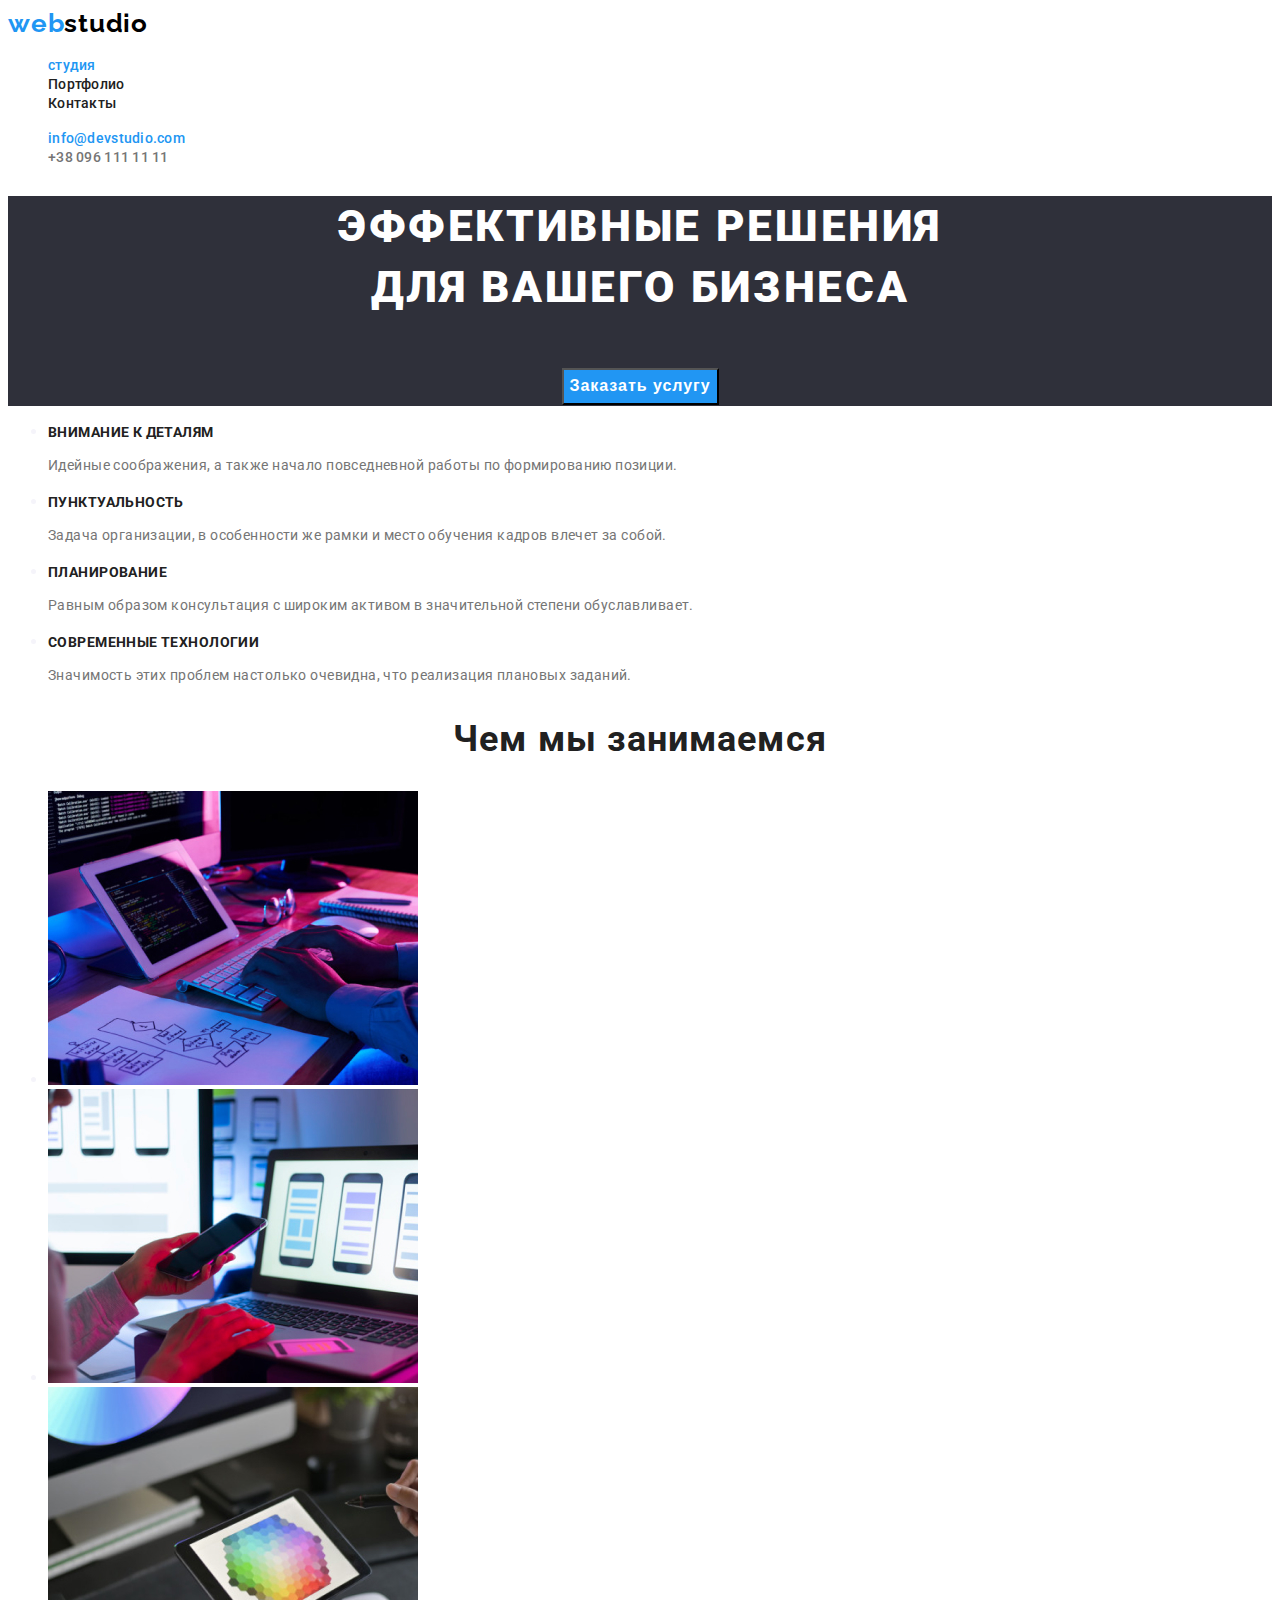
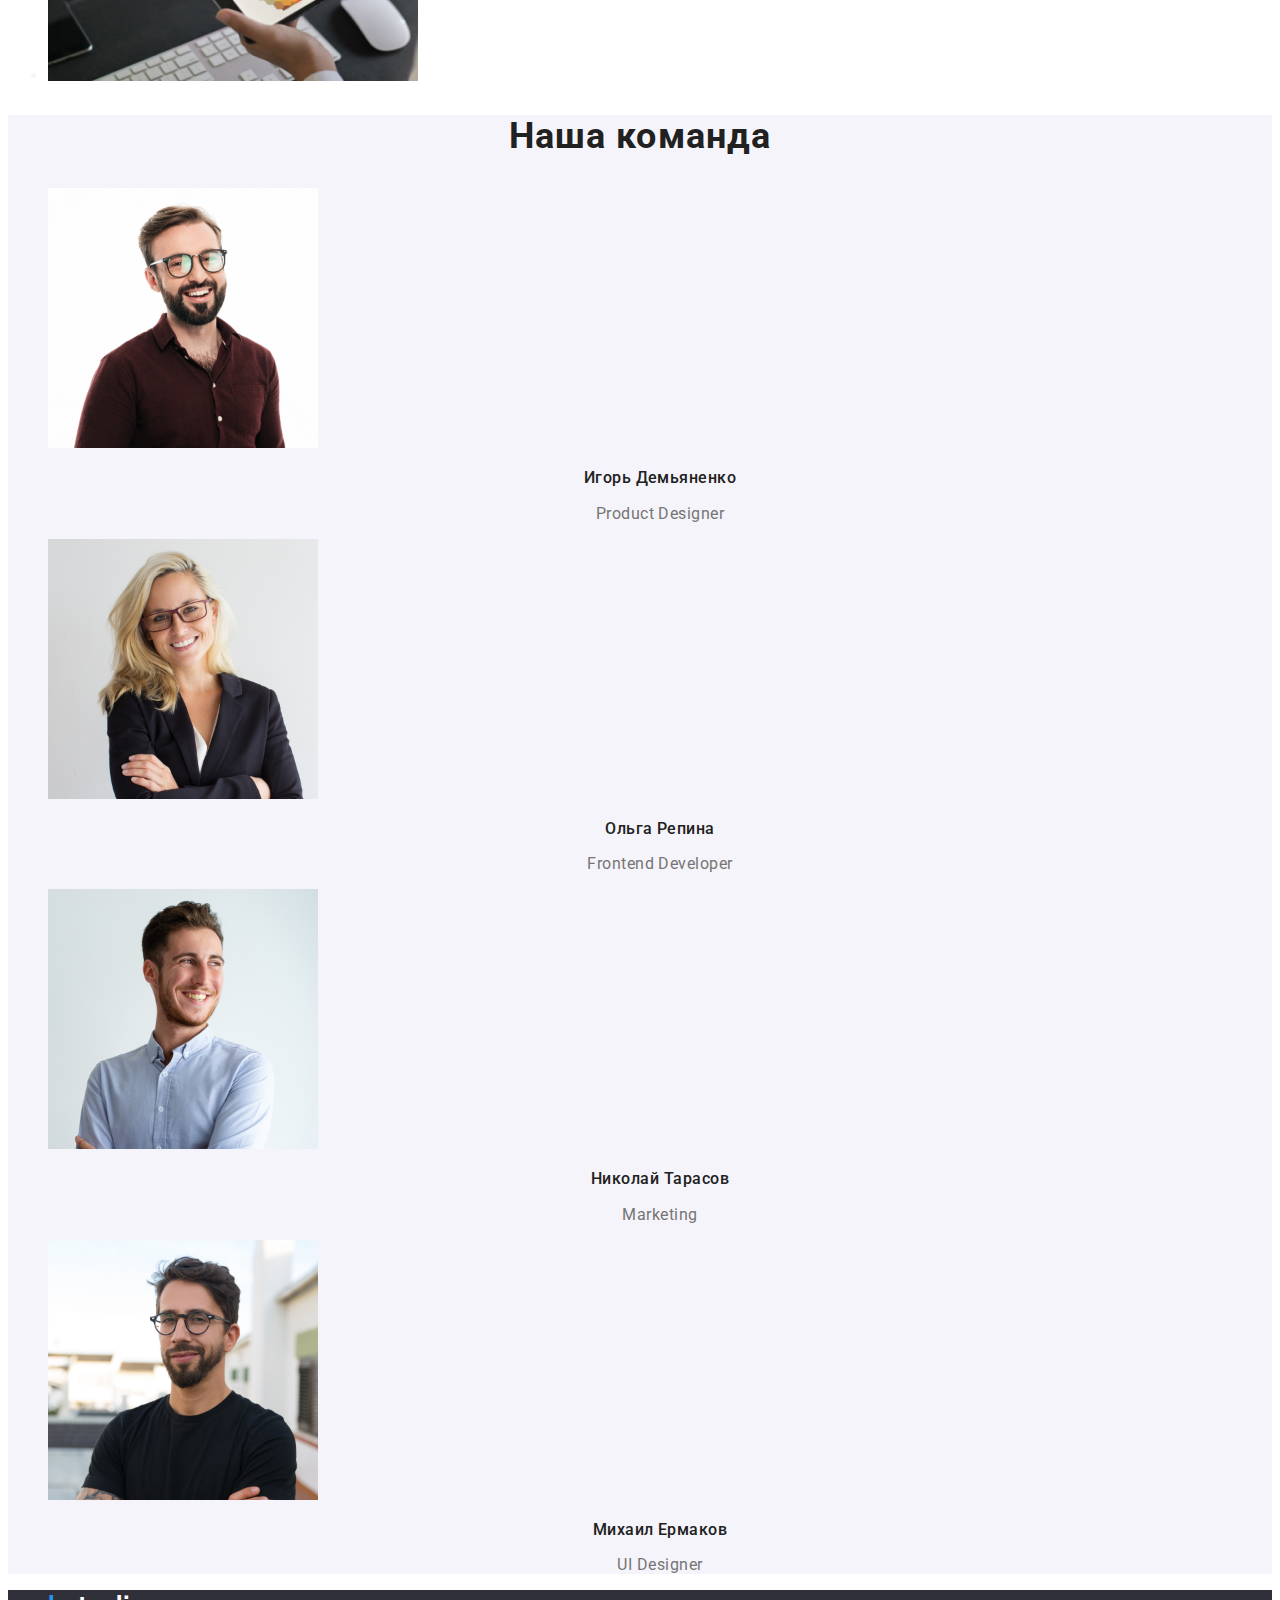
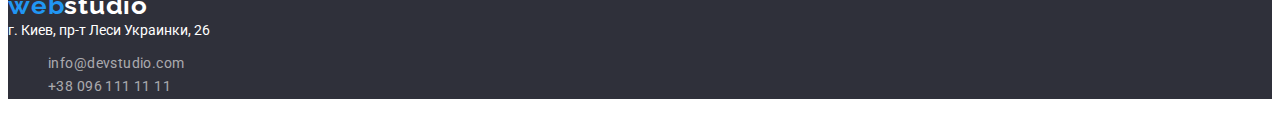
==== index.html @ 980da2fe "Показывает говые" ====
<!DOCTYPE html>
<html lang="en">
<head>
    <meta charset="UTF-8">
    <meta http-equiv="X-UA-Compatible" content="IE=edge">
    <meta name="viewport" content="width=device-width, initial-scale=1.0">
    <title>Document</title>
    <link href="https://fonts.googleapis.com/css2?family=Raleway:wght@700&family=Roboto:wght@400;500;700;900&display=swap"
        rel="stylesheet"/>
    <link rel="tylesheet" href="./css/common.css"/>    
    <link rel="stylesheet" href="./css/main.css"/>
</head>
<body>
    
        <!--шапка-->
        <header>
  <nav>
            <a class="logo" href="./index.html">web<span class="logo-large">studio</span></a>
            <ul  class="list">
                 <li><a href="" class="link current">студия</a></li>
                 <li><a href="./portfolio.html" class="link">Портфолио</a></li>
                 <li><a href="" class="link">Контакты</a></li>
           </ul>
 </nav>
           <ul class="list">
                   <li > <a href="mailto:info@devstudio.com" class="link current">info@devstudio.com</a></li>
                    <li><a href="tel+380961111111" class="link-tel">+38 096 111 11 11</a></li>
                   
            </ul>  
          
        </header>

    
   
    <!--Задачи компании--> 

    <main>
        <section  class="page">
           <h1 class="title">Эффективные решения<br> для вашего бизнеса</h1>
            <button type="button" class="button"> Заказать услугу</button>
        </section>
          <section class="section">
               <ul>
                   <li>
                        <h3 class="slogan">Внимание к деталям </h3>
                       <p class="desc">Идейные соображения, а также начало повседневной работы по формированию позиции.</p>
                  </li>
                  <li>
                       <h3 class="slogan">Пунктуальность</h3>
                       <p class="desc">Задача организации, в особенности же рамки и место обучения кадров влечет за собой.</p>
                 </li>
                  <li>
                       <h3 class="slogan">Планирование</h3>
                       <p class="desc">Равным образом консультация с широким активом в значительной степени обуславливает.</p>
                  </li>
                  <li>
                       <h3 class="slogan">Современные технологии</h3>
                       <p class="desc">Значимость этих проблем настолько очевидна, что реализация плановых заданий.</p>
                  </li>
                </ul>
            </section>

        <!--Реклама компании-->

        <section class="section">
            <h2 class="slogan-title"> Чем мы занимаемся</h2>
            <ul>
                <li>
                    <img src="./images/Клавиатура.jpg" alt="Клавиатура" width="370">
                </li>
                <li>
                    <img src="./images/Монитор.jpg" alt="Монитор" width="370">
                </li>
                <li>
                    <img src="./images/Айпед.jpg" alt="Айпед" width="370">
                </li>
            </ul>
        </section>

        <!--Лица компании-->

        <section class="comand">
            <h2 class="slogan-title">Наша команда</h2>
            <ul class="feature-list">
                <li>
                    <img src="./images/Игорь.jpg" alt="Дизайнер продуктов Игорь" width="270">
                    <h3 class="headline">Игорь Демьяненко</h3>
                    <p class="information">Product Designer</p>
                </li>
                <li>
                    <img src="./images/Ольга.jpg" alt="Фронтенд-разработчик Ольга" width="270">
                    <h3 class="headline">Ольга Репина</h3>
                    <p class="information">Frontend Developer</p>
                </li>
                <li>
                    <img src="./images/Николай.jpg" alt="Маркетинг Николай" width="270">
                    <h3 class="headline">Николай Тарасов</h3>
                    <p class="information">Marketing</p>
                </li>
                <li>
                    <img src="./images/Михаил.jpg" alt="UI Дизайнер Михаил" width="270">
                    <h3 class="headline">Михаил Ермаков</h3>
                    <p class="information">UI Designer</p>
                </li>

            </ul>

        </section>
    </main>
    <!--Подвал-->
    <footer class="footer">
        <a class="logo" href="./index.html">web<span class="logo-pic">studio</span></a>
        <address class="aside">
            г. Киев, пр-т Леси Украинки, 26
            <ul class="list">
                
              <li> <a href="mailto:info@devstudio.com" class="link-mail">info@devstudio.com</a></li>
              <li><a href="tel+380961111111" class="link-mail">+38 096 111 11 11</a></li>
                
            </ul>
        </address>
    </footer>
</body>
---- css/common.css ----
:root {
  --primery-tex-color: #757575;
  --title-tex-color: #212121;
  --accent-color: #2196f3;
  --header-color: #2f303a;
  --footer-color: #2f303a;
  --primery-bg-color: #ffffff;
}

body {
  background: var(--primery-bg-color)
  color: var(--primery-tex-color);

font-family: Roboto, sans-serif;

letter-spacing: 0.03em;
}

.list {
  list-style: none;
}

.logo {
  color: var(--accent-color);

font-family: Raleway;
font-weight: bold;
font-size: 26px;
line-height: 1,19;

letter-spacing: 0.03em;
}
---- css/main.css ----
:root {
  --primery-tex-color: #757575;
  --title-tex-color: #212121;
  --accent-color: #2196f3;
  --header-color: #2f303a;
  --footer-color: #2f303a;
  --primery-bg-color: #ffffff;
  --primery-page-color: #2F303A;
  --primery-footer-color: #2F303A;
  --primery-main-color: #F5F4FA;
  --primery-logo: #000000;
  
}

body {
  background: var(--primery-img-color);
  font-family: Roboto, sans-serif;
}

/* Logo */

.logo {
    color: var(--accent-color);

  font-family: Raleway;
font-style: normal;
font-weight: bold;
font-size: 26px;
line-height: 1.2;
letter-spacing: 0.03em;
}



.logo-large {
  color: var(--primery-logo);
}

.logo-pic {
  color: var(--primery-bg-color);
}

.logo {
  text-decoration: none;
}

.list {
  list-style: none;
}

.feature-list  {
  list-style: none;
}

.list li a {
  text-decoration: none;
}
/* button */
 
.button {
  color: var(--primery-bg-color);
  background-color: var(--accent-color);

 
font-style: normal;
font-weight: bold;
font-size: 16px;
line-height: 1.9;
letter-spacing: 0.06em;
}



/* Site-nav */

.link {
  color: var(--title-tex-color);

 
font-style: normal;
font-weight: 500;
font-size: 14px;
line-height: 1.1;
letter-spacing: 0.02em;

}

.page {
  background: var(--primery-page-color);
  color: var(--primery-bg-color);
  
  
font-style: normal;
font-weight: 900;
font-size: 44px;
line-height: 1.3;


text-align: center;
letter-spacing: 0.06em;
text-transform: uppercase;
}

.link:hover,
.link:focus {
  color: var(--accent-color);
}

.link.current {
    color: var(--accent-color);

    
font-style: normal;
font-weight: 500;
font-size: 14px;
line-height: 1.1;
letter-spacing: 0.02em;
}

.link-tel {
  color: var(--primery-tex-color);


font-style: normal;
font-weight: 500;
font-size: 14px;
line-height: 1.1;
letter-spacing: 0.02em;
}

.link-tel:hover,
.link-tel:focus:focus {
  color: var(--accent-color);
}

.link-mail {
  color: rgba(255, 255, 255, 0.6);

  
font-style: normal;
font-weight: normal;
font-size: 14px;
line-height: 1.7;
letter-spacing: 0.03em;
}

.link-mail:hover,
.link-mail:focus {
  color: var(--accent-color);
}

/* main-nav */

.section {
  background: #ffffff;
  color: var(--primery-main-color);
}


.page .button: active {
    color: var(--title-tex-color)
    background-color: var(var(--primery-bg-color))
}

/* primary tex */

.feature-list {
  color: var var(--title-tex-color);

  
font-style: normal;
font-weight: 500;
font-size: 16px;
line-height: 1.2;

letter-spacing: 0.03em;
}

/* footer */

.footer {
  background: var(--primery-footer-color);
}

 .aside{
  color: var(--primery-bg-color);


font-style: normal;
font-weight: normal;
font-size: 14px;
line-height: 1.7
letter-spacing: 0.03em;
}

/* priority company */

.desc {
  color: var(--primery-tex-color);

  
font-style: normal;
font-weight: normal;
font-size: 14px;
line-height: 1.7;
letter-spacing: 0.03em;
}

/* people company */

.slogan {
  color: var(--title-tex-color);


font-style: normal;
font-weight: bold;
font-size: 14px;
line-height: 1.1;
letter-spacing: 0.03em;
text-transform: uppercase;
}

.slogan-title {
  color: var(--title-tex-color);

font-weight: bold;
font-size: 36px;
line-height: 1.2;
text-align: center;
letter-spacing: 0.03em;
}

.title {
  
font-weight: 900;
font-size: 44px;
line-height: 1.4;

text-align: center;
letter-spacing: 0.06em;
text-transform: uppercase;
}

.comand {
  background: var(--primery-main-color);
  
}

.comand .headline {
  color: var(--title-tex-color);

  
font-style: normal;
font-weight: 500;
font-size: 16px;
line-height: 1.2;


text-align: center;
letter-spacing: 0.03em;
}

.information {
  color: var(--primery-tex-color);


font-style: normal;
font-weight: normal;
font-size: 16px;
line-height: 1.2;

text-align: center;
letter-spacing: 0.03em;
}
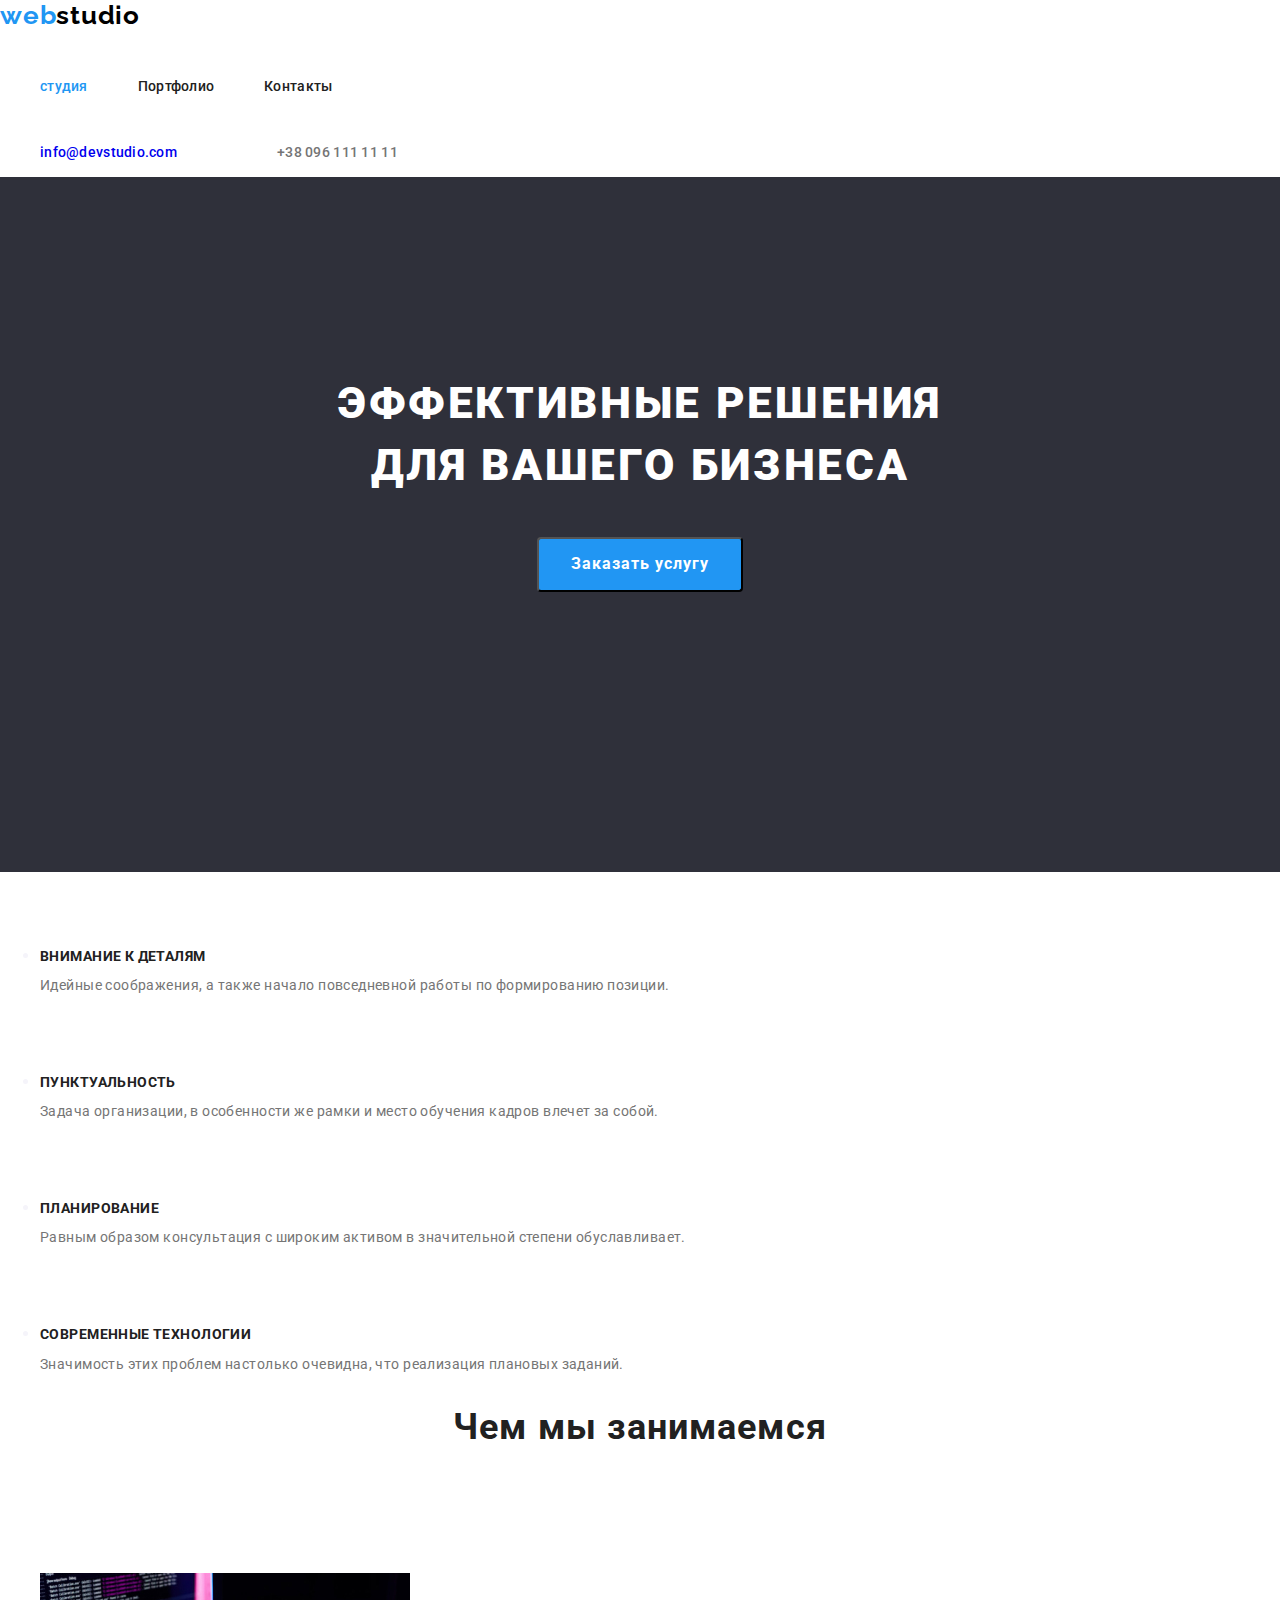
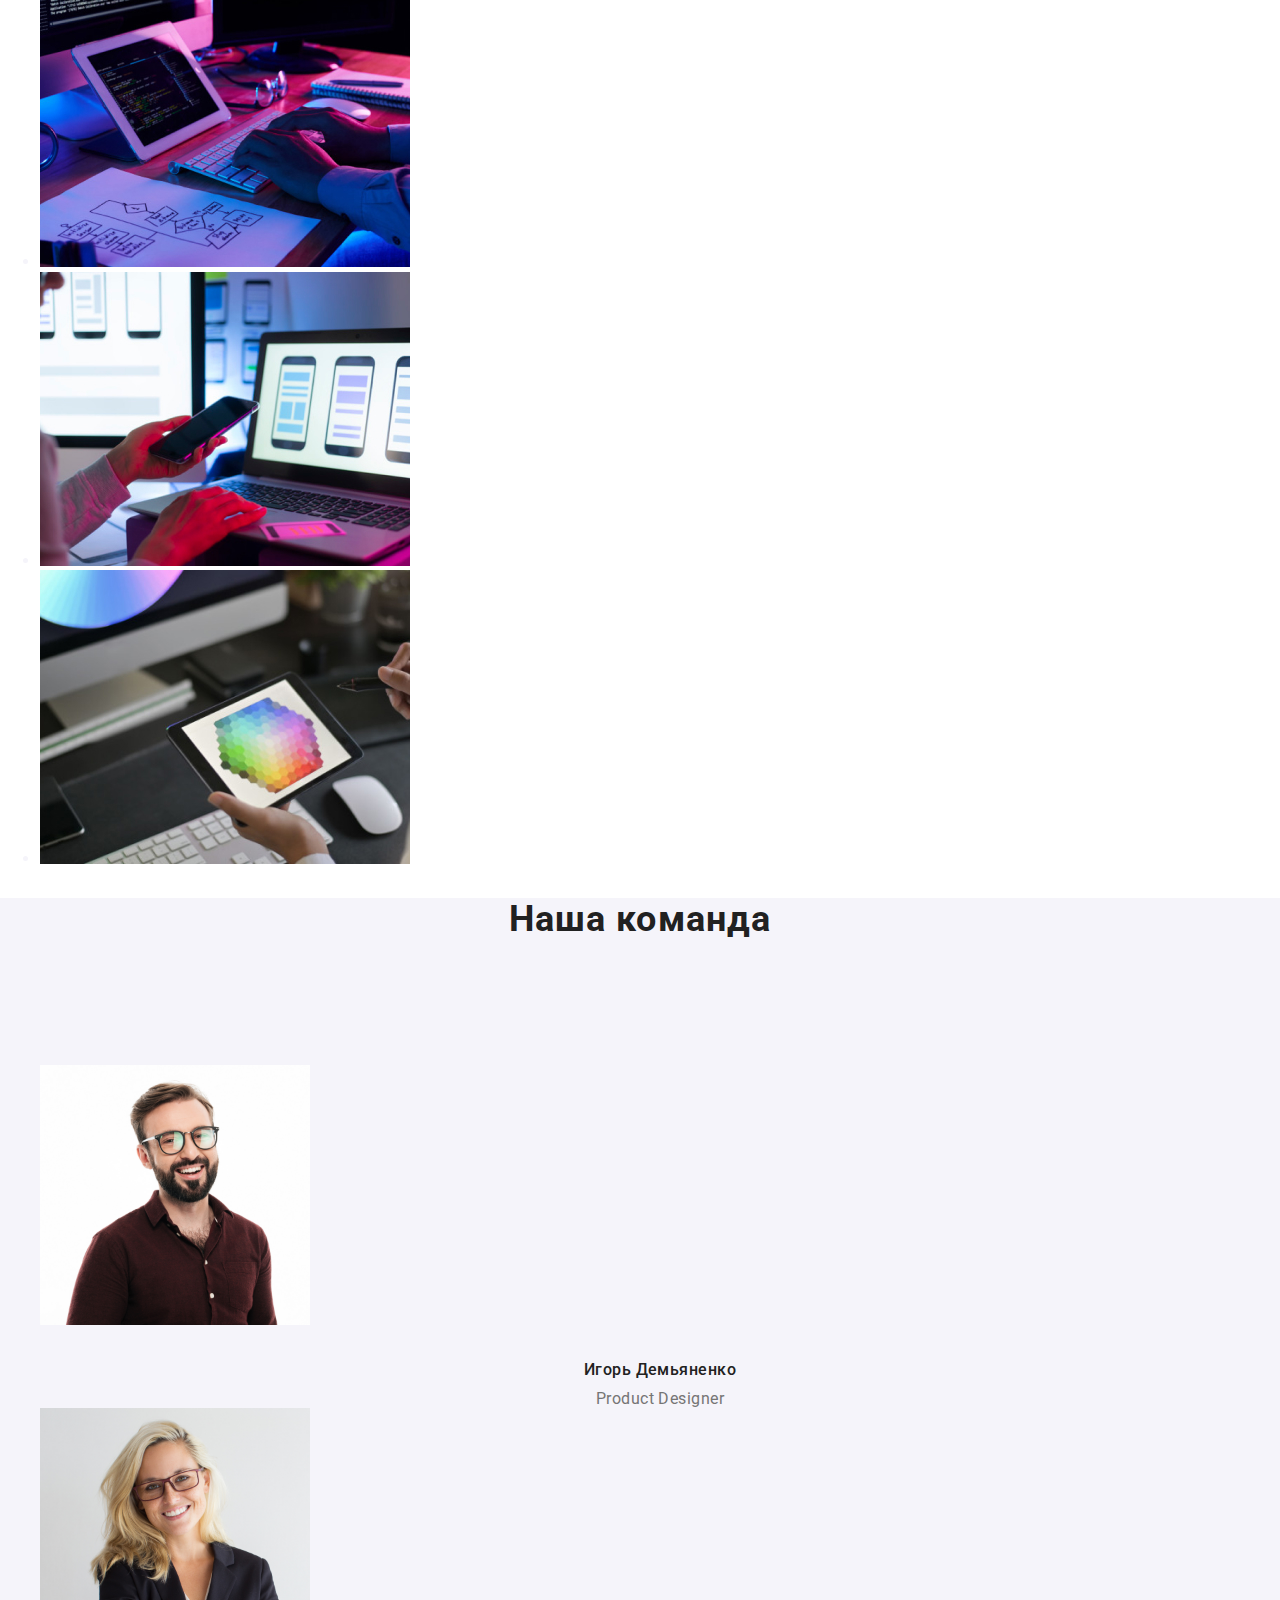
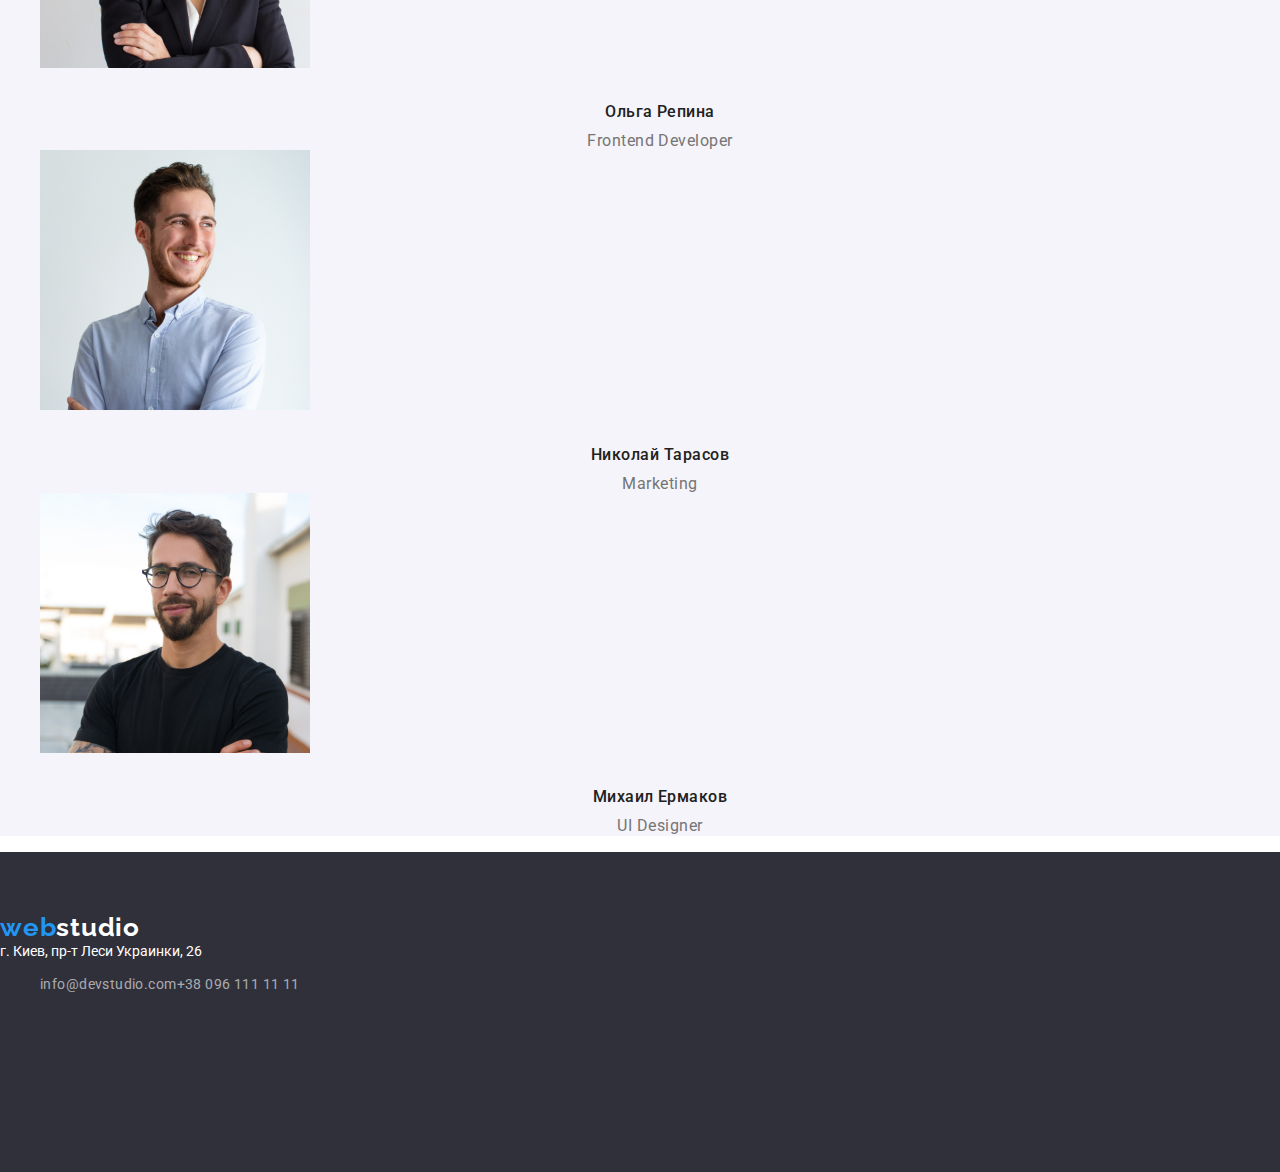
==== commit 86a2fa42: "На рассмотрение" ====
--- a/index.html
+++ b/index.html
@@ -7,24 +7,26 @@
     <title>Document</title>
     <link href="https://fonts.googleapis.com/css2?family=Raleway:wght@700&family=Roboto:wght@400;500;700;900&display=swap"
         rel="stylesheet"/>
+    <link rel="stylesheet" href="https://cdnjs.cloudflare.com/ajax/libs/modern-normalize/1.1.0/modern-normalize.min.css"/>    
     <link rel="tylesheet" href="./css/common.css"/>    
     <link rel="stylesheet" href="./css/main.css"/>
 </head>
 <body>
     
         <!--шапка-->
-        <header>
-  <nav>
+        <header class="page-header">
+            <div class="container"></div>
+  <nav">
             <a class="logo" href="./index.html">web<span class="logo-large">studio</span></a>
             <ul  class="list">
-                 <li><a href="" class="link current">студия</a></li>
-                 <li><a href="./portfolio.html" class="link">Портфолио</a></li>
-                 <li><a href="" class="link">Контакты</a></li>
+                 <li class="item"><a href="" class="link current">студия</a></li>
+                 <li class="item"><a href="./portfolio.html" class="link">Портфолио</a></li>
+                 <li class="item"><a href="" class="link">Контакты</a></li>
            </ul>
  </nav>
-           <ul class="list">
-                   <li > <a href="mailto:info@devstudio.com" class="link current">info@devstudio.com</a></li>
-                    <li><a href="tel+380961111111" class="link-tel">+38 096 111 11 11</a></li>
+           <ul class="telephon list">
+                   <li class="item"><a href="mailto:info@devstudio.com" class="link-tele">info@devstudio.com</a></li>
+                   <li class="item"><a href="tel+380961111111" class="link-tel">+38 096 111 11 11</a></li>
                    
             </ul>  
           
@@ -36,6 +38,7 @@
 
     <main>
         <section  class="page">
+            <div class="container"></div>
            <h1 class="title">Эффективные решения<br> для вашего бизнеса</h1>
             <button type="button" class="button"> Заказать услугу</button>
         </section>
@@ -63,6 +66,7 @@
         <!--Реклама компании-->
 
         <section class="section">
+            <div class="container"></div>
             <h2 class="slogan-title"> Чем мы занимаемся</h2>
             <ul>
                 <li>
@@ -80,6 +84,7 @@
         <!--Лица компании-->
 
         <section class="comand">
+            <div class="container"></div>
             <h2 class="slogan-title">Наша команда</h2>
             <ul class="feature-list">
                 <li>
@@ -109,12 +114,13 @@
     </main>
     <!--Подвал-->
     <footer class="footer">
+        <div class="container"></div>
         <a class="logo" href="./index.html">web<span class="logo-pic">studio</span></a>
         <address class="aside">
             г. Киев, пр-т Леси Украинки, 26
             <ul class="list">
                 
-              <li> <a href="mailto:info@devstudio.com" class="link-mail">info@devstudio.com</a></li>
+              <li><a href="mailto:info@devstudio.com" class="link-mail">info@devstudio.com</a></li>
               <li><a href="tel+380961111111" class="link-mail">+38 096 111 11 11</a></li>
                 
             </ul>
--- a/css/main.css
+++ b/css/main.css
@@ -46,9 +46,17 @@
 
 .list {
   list-style: none;
-}
-
-.feature-list  {
+  display: flex;
+}
+
+
+.list .item:not(:last-child) {
+  margin-right: 50px;
+}
+
+
+
+.feature-list  { 
   list-style: none;
 }
 
@@ -58,8 +66,16 @@
 /* button */
  
 .button {
+display: inline-block;
+border-radius: 4px;
+padding: 10px 32px;
+min-width: 200px;
+
+
+
   color: var(--primery-bg-color);
   background-color: var(--accent-color);
+
 
  
 font-style: normal;
@@ -73,22 +89,31 @@
 
 /* Site-nav */
 
+.page-header {
+  display: flexbox;
+}
+
 .link {
+  display: block;
+  padding-top: 32px;
+  padding-bottom: 32px;
+
   color: var(--title-tex-color);
-
- 
+  
 font-style: normal;
 font-weight: 500;
 font-size: 14px;
 line-height: 1.1;
 letter-spacing: 0.02em;
-
 }
 
 .page {
+  padding-top: 196px;
+  padding-bottom: 280px;
+
+
   background: var(--primery-page-color);
   color: var(--primery-bg-color);
-  
   
 font-style: normal;
 font-weight: 900;
@@ -107,19 +132,37 @@
 }
 
 .link.current {
+  display: block;
+  padding-top: 32px;
+  padding-bottom: 32px;
+
     color: var(--accent-color);
 
-    
 font-style: normal;
 font-weight: 500;
 font-size: 14px;
 line-height: 1.1;
 letter-spacing: 0.02em;
+}
+
+.link-tele {
+  columns: var(--accent-color);
+
+  font-style: normal;
+font-weight: 500;
+font-size: 14px;
+line-height: 1.1;
+letter-spacing: 0.02em;
+}
+
+
+
+.telephon .item + .item {
+margin-left: 50px;
 }
 
 .link-tel {
   color: var(--primery-tex-color);
-
 
 font-style: normal;
 font-weight: 500;
@@ -179,6 +222,8 @@
 /* footer */
 
 .footer {
+  padding-top: 60px;
+  padding-bottom: 161px;
   background: var(--primery-footer-color);
 }
 
@@ -196,9 +241,11 @@
 /* priority company */
 
 .desc {
+  margin-top: 10px;
+  margin-bottom: 0;
+
   color: var(--primery-tex-color);
 
-  
 font-style: normal;
 font-weight: normal;
 font-size: 14px;
@@ -209,9 +256,12 @@
 /* people company */
 
 .slogan {
+  margin-top: 75px;
+  margin-bottom: 0;
+
+
   color: var(--title-tex-color);
 
-
 font-style: normal;
 font-weight: bold;
 font-size: 14px;
@@ -221,6 +271,9 @@
 }
 
 .slogan-title {
+padding-top: 0;
+padding-bottom: 94px;
+
   color: var(--title-tex-color);
 
 font-weight: bold;
@@ -231,6 +284,8 @@
 }
 
 .title {
+  margin-top: 0;
+  margin-bottom: 30px;
   
 font-weight: 900;
 font-size: 44px;
@@ -247,9 +302,11 @@
 }
 
 .comand .headline {
+margin-top: 30px;
+margin-bottom: 0;
+
   color: var(--title-tex-color);
 
-  
 font-style: normal;
 font-weight: 500;
 font-size: 16px;
@@ -261,8 +318,10 @@
 }
 
 .information {
+margin-top: 10px;
+margin-bottom: 0;
+
   color: var(--primery-tex-color);
-
 
 font-style: normal;
 font-weight: normal;
@@ -272,3 +331,17 @@
 text-align: center;
 letter-spacing: 0.03em;
 }
+
+.container {
+
+  margin-left: auto;
+  margin-right: auto;
+  padding-left: 15px;
+  padding-right: 15px;
+  width: 1200px;
+
+ 
+
+}
+
+
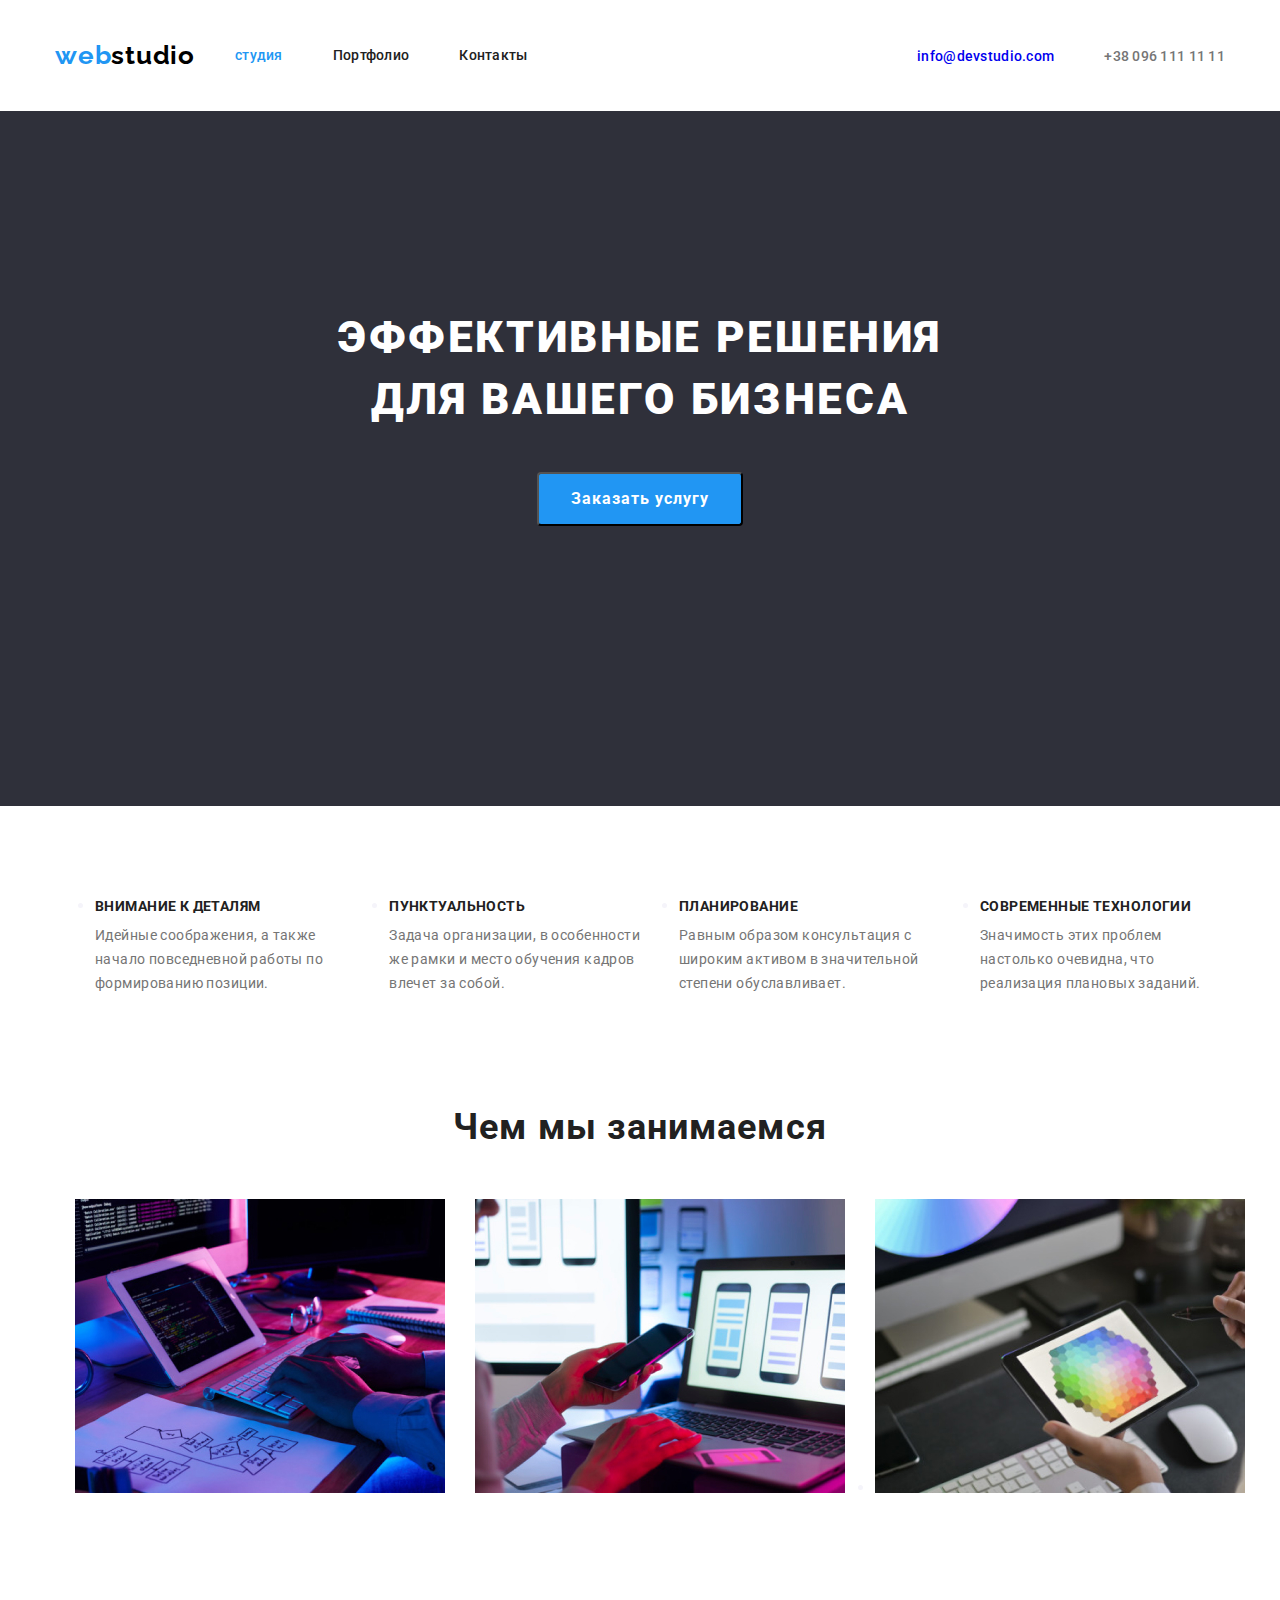
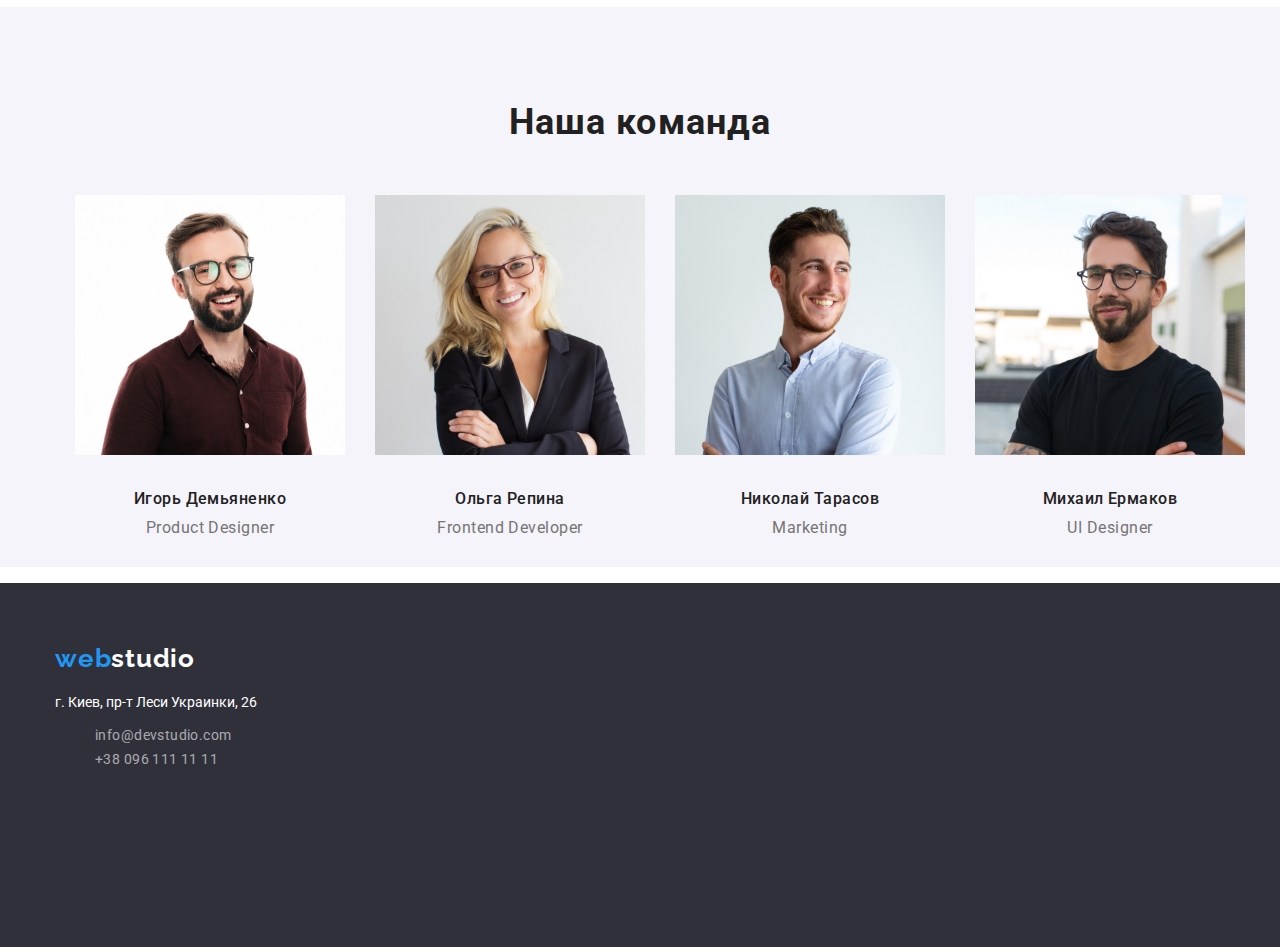
==== commit 5078a47e: "Выполняет ДЗ 3" ====
--- a/index.html
+++ b/index.html
@@ -14,21 +14,22 @@
 <body>
     
         <!--шапка-->
-        <header class="page-header">
-            <div class="container"></div>
-  <nav">
+        <header>
+            <div class="container">
+         <nav class="pov">
             <a class="logo" href="./index.html">web<span class="logo-large">studio</span></a>
             <ul  class="list">
                  <li class="item"><a href="" class="link current">студия</a></li>
                  <li class="item"><a href="./portfolio.html" class="link">Портфолио</a></li>
                  <li class="item"><a href="" class="link">Контакты</a></li>
            </ul>
- </nav>
+         </nav>
            <ul class="telephon list">
                    <li class="item"><a href="mailto:info@devstudio.com" class="link-tele">info@devstudio.com</a></li>
                    <li class="item"><a href="tel+380961111111" class="link-tel">+38 096 111 11 11</a></li>
                    
             </ul>  
+            </div>
           
         </header>
 
@@ -38,29 +39,32 @@
 
     <main>
         <section  class="page">
-            <div class="container"></div>
+            <div class="box">
            <h1 class="title">Эффективные решения<br> для вашего бизнеса</h1>
             <button type="button" class="button"> Заказать услугу</button>
+            </div>
         </section>
           <section class="section">
-               <ul>
-                   <li>
+              <div class="box"> 
+               <ul class="all">
+                   <li class="item">
                         <h3 class="slogan">Внимание к деталям </h3>
                        <p class="desc">Идейные соображения, а также начало повседневной работы по формированию позиции.</p>
                   </li>
-                  <li>
+                  <li class="item">
                        <h3 class="slogan">Пунктуальность</h3>
                        <p class="desc">Задача организации, в особенности же рамки и место обучения кадров влечет за собой.</p>
                  </li>
-                  <li>
+                 <li class="item">
                        <h3 class="slogan">Планирование</h3>
                        <p class="desc">Равным образом консультация с широким активом в значительной степени обуславливает.</p>
                   </li>
-                  <li>
+                  <li class="item"> 
                        <h3 class="slogan">Современные технологии</h3>
                        <p class="desc">Значимость этих проблем настолько очевидна, что реализация плановых заданий.</p>
                   </li>
                 </ul>
+              </div>
             </section>
 
         <!--Реклама компании-->
@@ -68,14 +72,14 @@
         <section class="section">
             <div class="container"></div>
             <h2 class="slogan-title"> Чем мы занимаемся</h2>
-            <ul>
-                <li>
+            <ul class="pictures">
+                <li class="item">
                     <img src="./images/Клавиатура.jpg" alt="Клавиатура" width="370">
                 </li>
-                <li>
+                <li class="item">
                     <img src="./images/Монитор.jpg" alt="Монитор" width="370">
                 </li>
-                <li>
+                <li class="item">
                     <img src="./images/Айпед.jpg" alt="Айпед" width="370">
                 </li>
             </ul>
@@ -87,22 +91,22 @@
             <div class="container"></div>
             <h2 class="slogan-title">Наша команда</h2>
             <ul class="feature-list">
-                <li>
+                <li class="item">
                     <img src="./images/Игорь.jpg" alt="Дизайнер продуктов Игорь" width="270">
                     <h3 class="headline">Игорь Демьяненко</h3>
                     <p class="information">Product Designer</p>
                 </li>
-                <li>
+                <li class="item">
                     <img src="./images/Ольга.jpg" alt="Фронтенд-разработчик Ольга" width="270">
                     <h3 class="headline">Ольга Репина</h3>
                     <p class="information">Frontend Developer</p>
                 </li>
-                <li>
+                <li class="item">
                     <img src="./images/Николай.jpg" alt="Маркетинг Николай" width="270">
                     <h3 class="headline">Николай Тарасов</h3>
                     <p class="information">Marketing</p>
                 </li>
-                <li>
+                <li class="item">
                     <img src="./images/Михаил.jpg" alt="UI Дизайнер Михаил" width="270">
                     <h3 class="headline">Михаил Ермаков</h3>
                     <p class="information">UI Designer</p>
@@ -114,16 +118,15 @@
     </main>
     <!--Подвал-->
     <footer class="footer">
-        <div class="container"></div>
+        <div class="box">
         <a class="logo" href="./index.html">web<span class="logo-pic">studio</span></a>
         <address class="aside">
             г. Киев, пр-т Леси Украинки, 26
-            <ul class="list">
-                
-              <li><a href="mailto:info@devstudio.com" class="link-mail">info@devstudio.com</a></li>
-              <li><a href="tel+380961111111" class="link-mail">+38 096 111 11 11</a></li>
-                
+            <ul class="mail">
+              <li class="item"><a href="mailto:info@devstudio.com" class="e-mail">info@devstudio.com</a></li>
+              <li class="item"><a href="tel+380961111111" class="e-mail">+38 096 111 11 11</a></li>
             </ul>
         </address>
+        </div>
     </footer>
 </body>
--- a/css/main.css
+++ b/css/main.css
@@ -41,19 +41,40 @@
 }
 
 .logo {
+  display: flex;
+  align-items: center;
+}
+
+.pov {
+  display: flex;
+  
+}
+
+.telephon {
+  margin-left: auto;
+}
+
+
+
+.logo {
   text-decoration: none;
-}
+ 
+}
+
+.list {
+  display: flex;
+  align-items: center;
+}
+
+.list .item:not(:last-child) {
+  margin-right: 50px;
+}
+
 
 .list {
   list-style: none;
-  display: flex;
-}
-
-
-.list .item:not(:last-child) {
-  margin-right: 50px;
-}
-
+  
+}
 
 
 .feature-list  { 
@@ -89,9 +110,6 @@
 
 /* Site-nav */
 
-.page-header {
-  display: flexbox;
-}
 
 .link {
   display: block;
@@ -155,9 +173,7 @@
 letter-spacing: 0.02em;
 }
 
-
-
-.telephon .item + .item {
+.telephon list .item + .item {
 margin-left: 50px;
 }
 
@@ -176,10 +192,11 @@
   color: var(--accent-color);
 }
 
-.link-mail {
+.e-mail {
+  margin-top: 9px;
+  margin-bottom: 9px;
   color: rgba(255, 255, 255, 0.6);
 
-  
 font-style: normal;
 font-weight: normal;
 font-size: 14px;
@@ -187,8 +204,8 @@
 letter-spacing: 0.03em;
 }
 
-.link-mail:hover,
-.link-mail:focus {
+.e-mail:hover,
+.e-mail:focus {
   color: var(--accent-color);
 }
 
@@ -206,6 +223,15 @@
 }
 
 /* primary tex */
+
+.feature-list {
+  display: flex;
+  justify-content: center;
+}
+
+.feature-list .item:not(:last-child) {
+  margin-right: 30px;
+}
 
 .feature-list {
   color: var var(--title-tex-color);
@@ -227,9 +253,21 @@
   background: var(--primery-footer-color);
 }
 
+.mail {
+  list-style: none;
+  
+}
+
+.mail li a {
+  text-decoration: none;
+}
+
+
  .aside{
-  color: var(--primery-bg-color);
-
+margin-top: 20px;
+margin-bottom: 0;
+
+color: var(--primery-bg-color);
 
 font-style: normal;
 font-weight: normal;
@@ -255,6 +293,32 @@
 
 /* people company */
 
+
+.all {
+  display: flex;
+}
+
+.all .item:not(:last-child) {
+  margin-right: 30px;
+ align-items: center;
+}
+  
+.pictures {
+  display: flex;
+  justify-content: center;
+}
+
+.pictures .item:not(:last-child) {
+   margin-right: 30px;
+ 
+ display: inline-block;
+}
+
+.pictures .item {
+  margin-top: 0;
+  margin-bottom: 94px;
+}
+
 .slogan {
   margin-top: 75px;
   margin-bottom: 0;
@@ -271,8 +335,8 @@
 }
 
 .slogan-title {
-padding-top: 0;
-padding-bottom: 94px;
+margin-top: 94px;
+margin-bottom: 50px;
 
   color: var(--title-tex-color);
 
@@ -319,7 +383,7 @@
 
 .information {
 margin-top: 10px;
-margin-bottom: 0;
+margin-bottom: 30px;
 
   color: var(--primery-tex-color);
 
@@ -332,16 +396,22 @@
 letter-spacing: 0.03em;
 }
 
-.container {
+.box {
 
   margin-left: auto;
   margin-right: auto;
   padding-left: 15px;
   padding-right: 15px;
   width: 1200px;
-
- 
-
-}
-
-
+}
+
+.container {
+  display: flex;
+  align-items: center;
+  margin-left: auto;
+  margin-right: auto;
+  padding-left: 15px;
+  padding-right: 15px;
+  width: 1200px;
+}
+
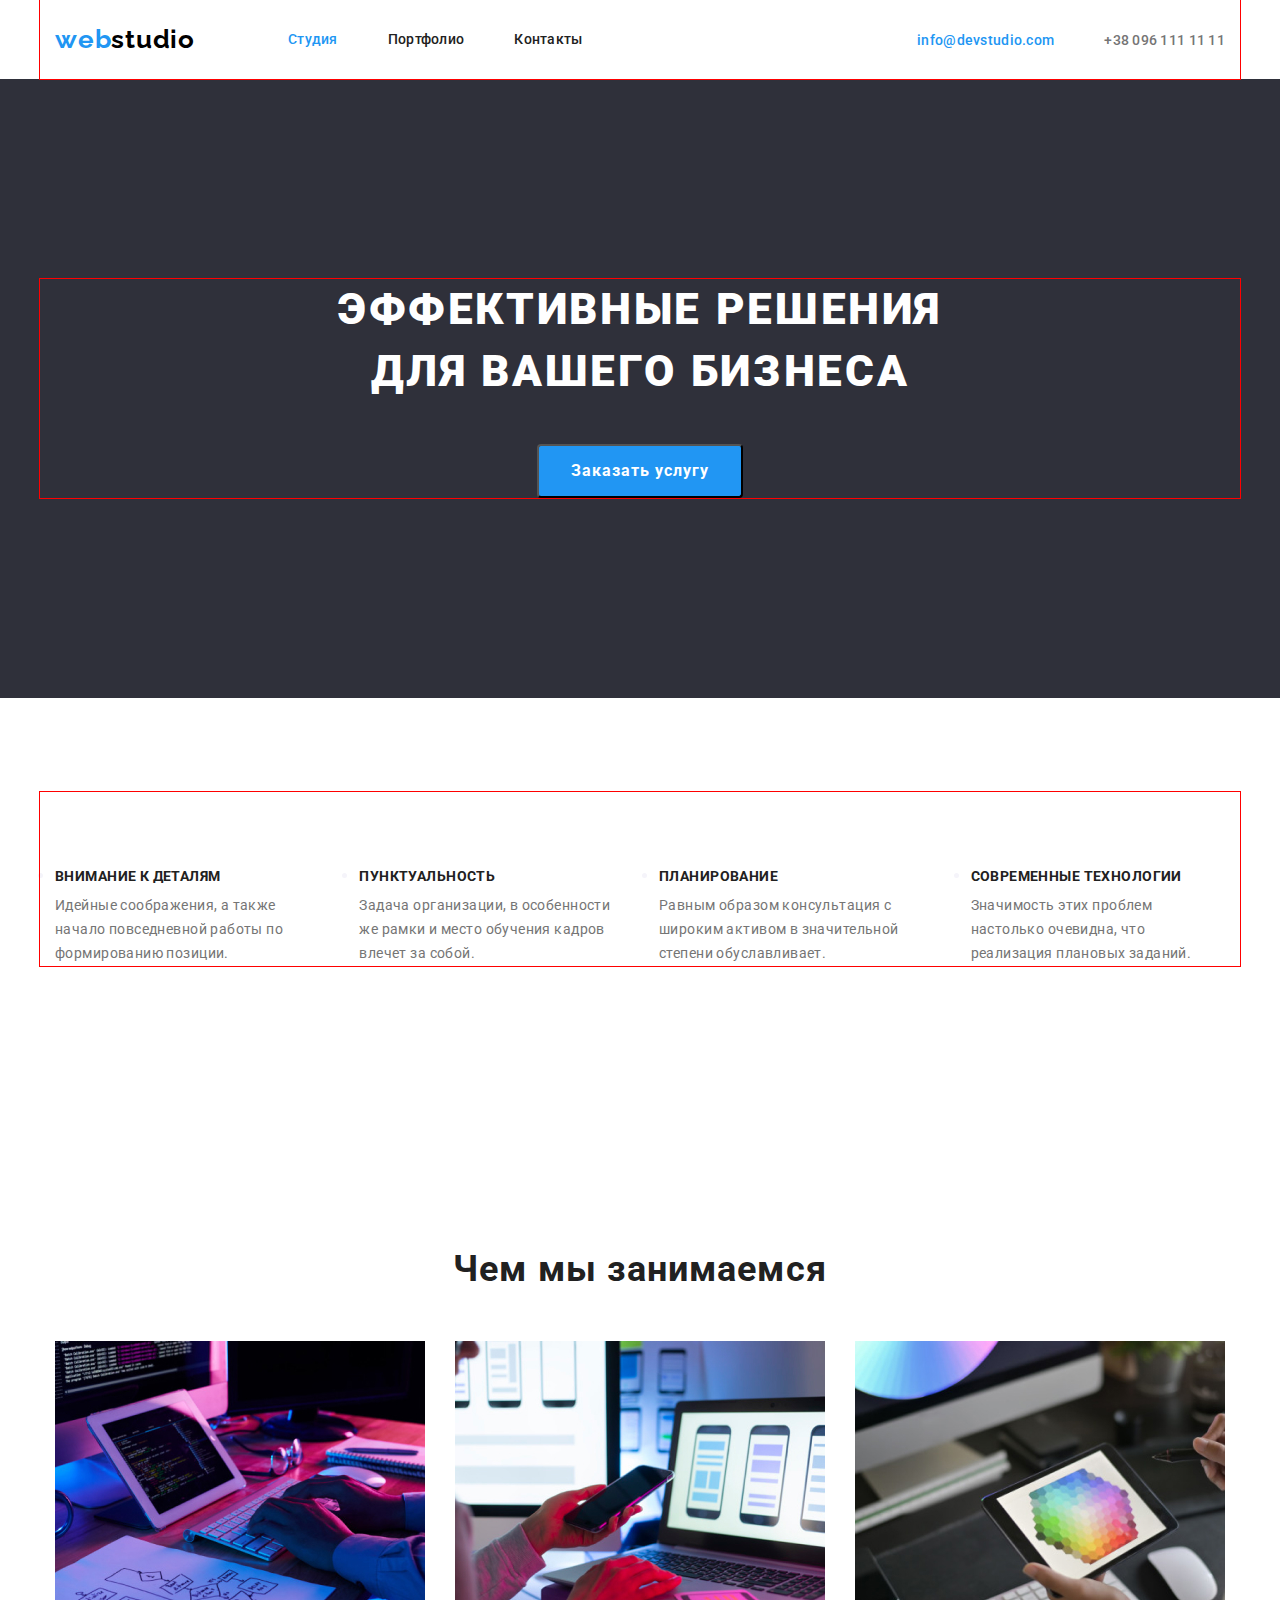
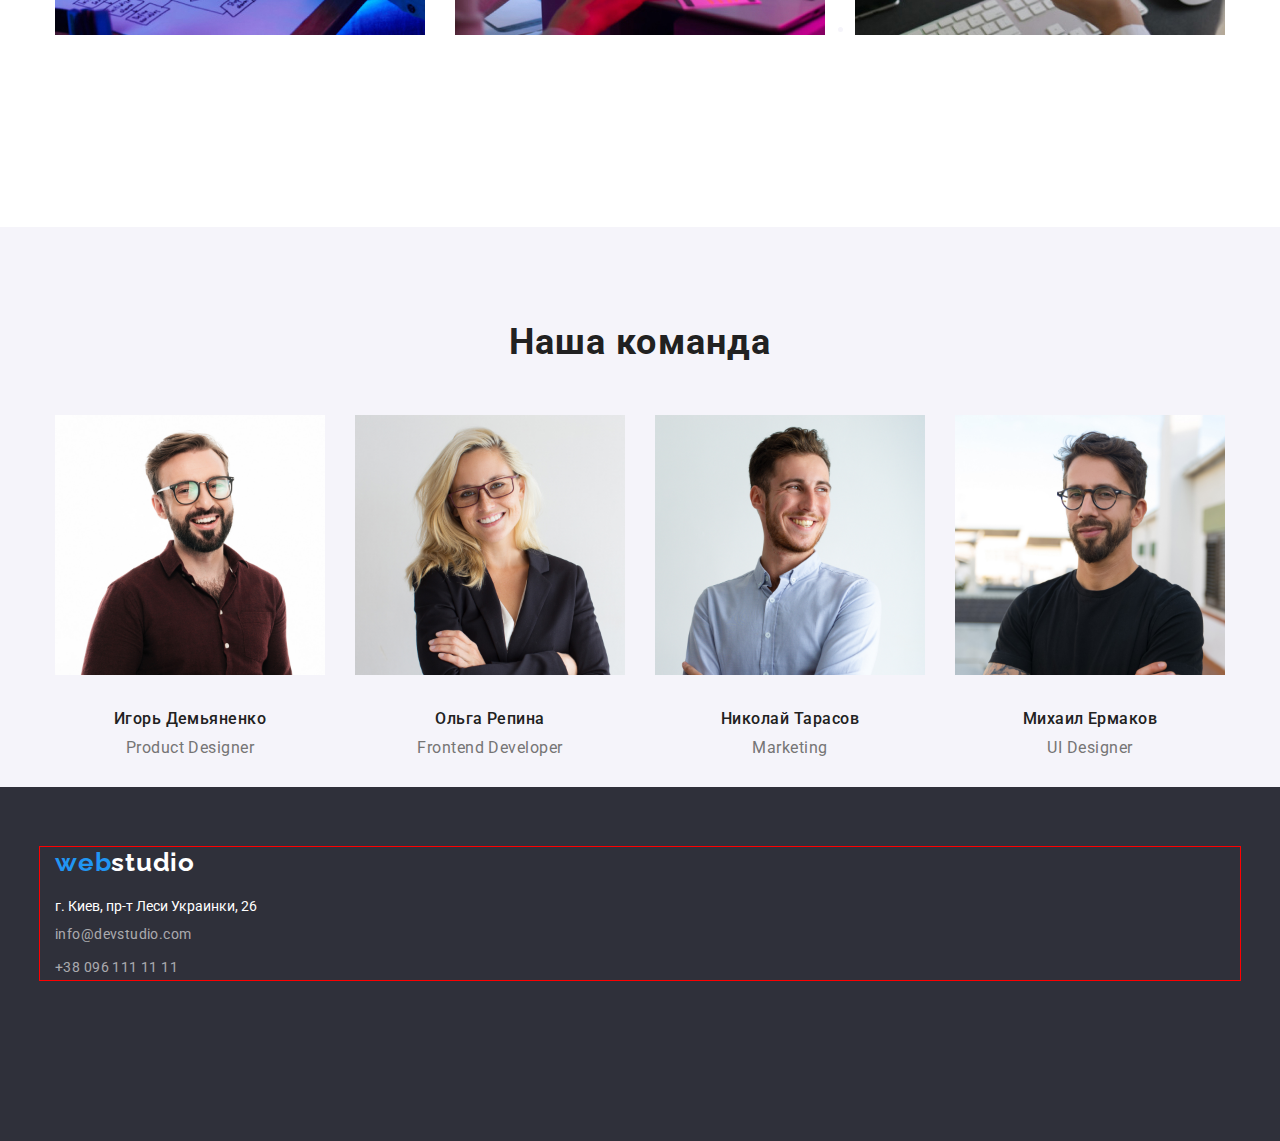
==== commit 7f6cfe54: "Правит" ====
--- a/index.html
+++ b/index.html
@@ -15,11 +15,11 @@
     
         <!--шапка-->
         <header>
-            <div class="container">
+            <div class="container header-container">
          <nav class="pov">
             <a class="logo" href="./index.html">web<span class="logo-large">studio</span></a>
             <ul  class="list">
-                 <li class="item"><a href="" class="link current">студия</a></li>
+                 <li class="item"><a href="" class="link current">Студия</a></li>
                  <li class="item"><a href="./portfolio.html" class="link">Портфолио</a></li>
                  <li class="item"><a href="" class="link">Контакты</a></li>
            </ul>
@@ -39,13 +39,13 @@
 
     <main>
         <section  class="page">
-            <div class="box">
+            <div class="container">
            <h1 class="title">Эффективные решения<br> для вашего бизнеса</h1>
             <button type="button" class="button"> Заказать услугу</button>
             </div>
         </section>
           <section class="section">
-              <div class="box"> 
+              <div class="container"> 
                <ul class="all">
                    <li class="item">
                         <h3 class="slogan">Внимание к деталям </h3>
@@ -70,7 +70,7 @@
         <!--Реклама компании-->
 
         <section class="section">
-            <div class="container"></div>
+            <div class="header-container"></div>
             <h2 class="slogan-title"> Чем мы занимаемся</h2>
             <ul class="pictures">
                 <li class="item">
@@ -88,7 +88,7 @@
         <!--Лица компании-->
 
         <section class="comand">
-            <div class="container"></div>
+            <div class="header-container"></div>
             <h2 class="slogan-title">Наша команда</h2>
             <ul class="feature-list">
                 <li class="item">
@@ -118,7 +118,7 @@
     </main>
     <!--Подвал-->
     <footer class="footer">
-        <div class="box">
+        <div class="container">
         <a class="logo" href="./index.html">web<span class="logo-pic">studio</span></a>
         <address class="aside">
             г. Киев, пр-т Леси Украинки, 26
@@ -130,3 +130,6 @@
         </div>
     </footer>
 </body>
+
+
+
--- a/css/main.css
+++ b/css/main.css
@@ -17,6 +17,7 @@
   font-family: Roboto, sans-serif;
 }
 
+
 /* Logo */
 
 .logo {
@@ -43,6 +44,7 @@
 .logo {
   display: flex;
   align-items: center;
+  margin-right: 93px;
 }
 
 .pov {
@@ -50,7 +52,7 @@
   
 }
 
-.telephon {
+.telephon.list {
   margin-left: auto;
 }
 
@@ -92,13 +94,9 @@
 padding: 10px 32px;
 min-width: 200px;
 
-
-
   color: var(--primery-bg-color);
   background-color: var(--accent-color);
 
-
- 
 font-style: normal;
 font-weight: bold;
 font-size: 16px;
@@ -107,7 +105,6 @@
 }
 
 
-
 /* Site-nav */
 
 
@@ -126,8 +123,8 @@
 }
 
 .page {
-  padding-top: 196px;
-  padding-bottom: 280px;
+  padding-top: 200px;
+  padding-bottom: 200px;
 
 
   background: var(--primery-page-color);
@@ -147,12 +144,39 @@
 .link:hover,
 .link:focus {
   color: var(--accent-color);
+}
+
+ul.list {
+  margin: 0;
+  padding-left: 0;
+}
+
+ul.all {
+  margin: 0;
+  padding-left: 0;
+}
+
+ul.pictures {
+  margin: 0;
+  padding-left: 0;
+}
+
+ul.feature-list {
+  margin: 0;
+  padding-left: 0;
+}
+
+ul.mail {
+  margin: 0;
+  padding-left: 0;
 }
 
 .link.current {
   display: block;
   padding-top: 32px;
   padding-bottom: 32px;
+  margin: 0;
+  padding-left: 0;
 
     color: var(--accent-color);
 
@@ -164,7 +188,7 @@
 }
 
 .link-tele {
-  columns: var(--accent-color);
+  color: var(--accent-color);
 
   font-style: normal;
 font-weight: 500;
@@ -173,7 +197,7 @@
 letter-spacing: 0.02em;
 }
 
-.telephon list .item + .item {
+.telephon .list .item + .item {
 margin-left: 50px;
 }
 
@@ -214,6 +238,8 @@
 .section {
   background: #ffffff;
   color: var(--primery-main-color);
+  padding-top: 94px;
+  padding-bottom: 94px;
 }
 
 
@@ -255,13 +281,15 @@
 
 .mail {
   list-style: none;
-  
 }
 
 .mail li a {
   text-decoration: none;
 }
 
+.mail > .item {
+  margin-top: 9px;
+}
 
  .aside{
 margin-top: 20px;
@@ -396,8 +424,8 @@
 letter-spacing: 0.03em;
 }
 
-.box {
-
+.container {
+outline: 1px solid red;
   margin-left: auto;
   margin-right: auto;
   padding-left: 15px;
@@ -405,13 +433,10 @@
   width: 1200px;
 }
 
-.container {
+.header-container {
   display: flex;
   align-items: center;
-  margin-left: auto;
-  margin-right: auto;
-  padding-left: 15px;
-  padding-right: 15px;
-  width: 1200px;
-}
-
+  
+}
+
+
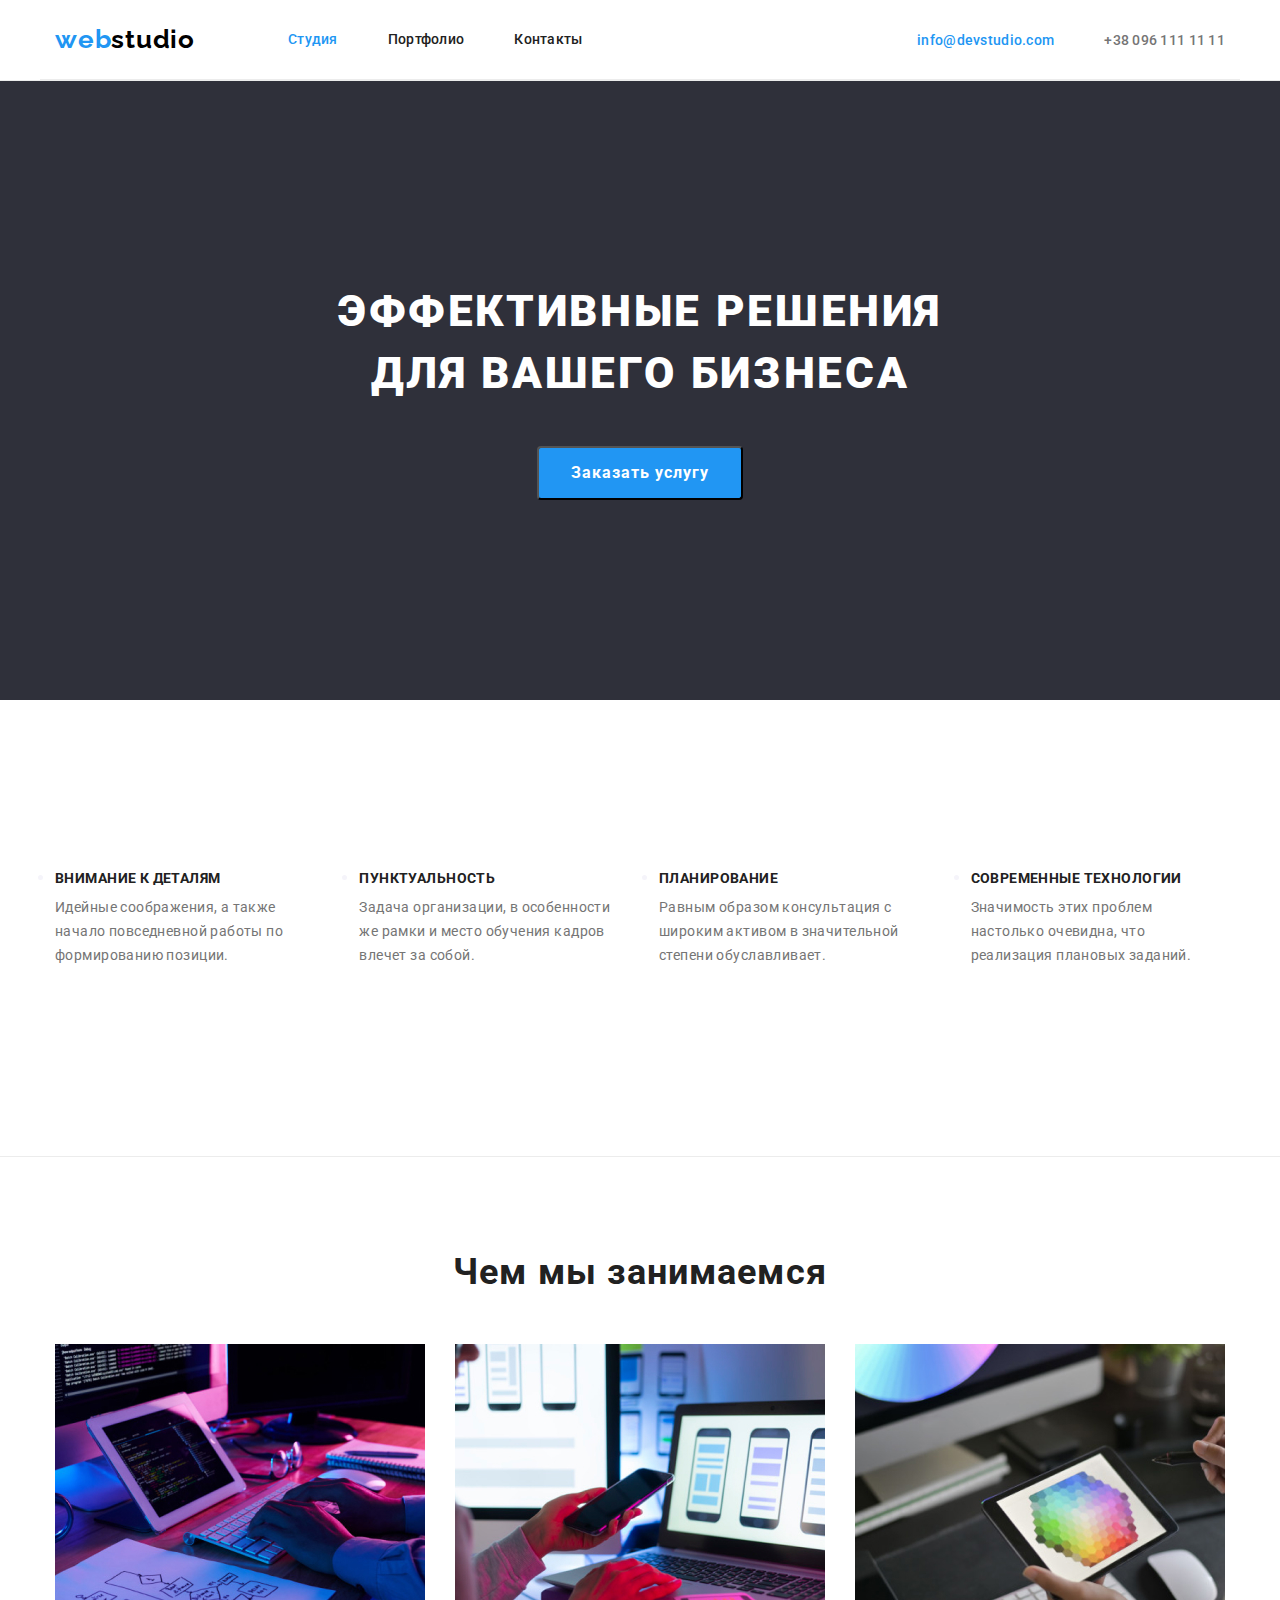
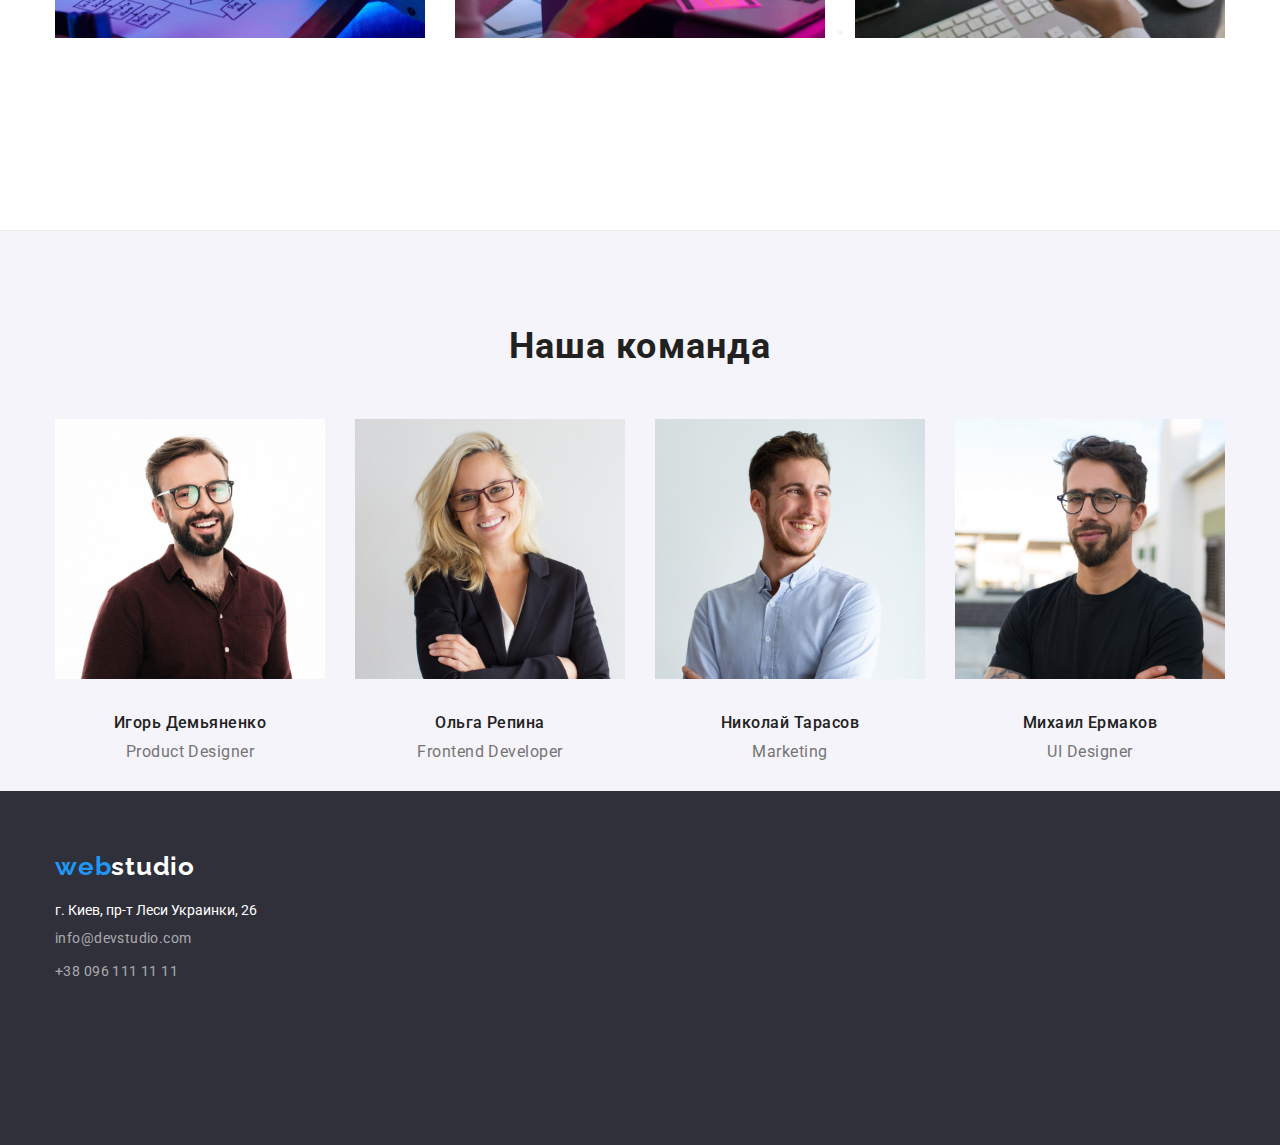
==== commit c1782069: "Проверяет" ====
--- a/index.html
+++ b/index.html
@@ -14,7 +14,7 @@
 <body>
     
         <!--шапка-->
-        <header>
+        <header class="one">
             <div class="container header-container">
          <nav class="pov">
             <a class="logo" href="./index.html">web<span class="logo-large">studio</span></a>
--- a/css/main.css
+++ b/css/main.css
@@ -141,6 +141,10 @@
 text-transform: uppercase;
 }
 
+.one {
+border-bottom: 1px solid #ECECEC;
+}
+
 .link:hover,
 .link:focus {
   color: var(--accent-color);
@@ -170,6 +174,8 @@
   margin: 0;
   padding-left: 0;
 }
+
+
 
 .link.current {
   display: block;
@@ -425,7 +431,7 @@
 }
 
 .container {
-outline: 1px solid red;
+
   margin-left: auto;
   margin-right: auto;
   padding-left: 15px;
@@ -436,7 +442,7 @@
 .header-container {
   display: flex;
   align-items: center;
-  
-}
-
-
+  border-bottom: 1px solid #ECECEC;
+}
+
+
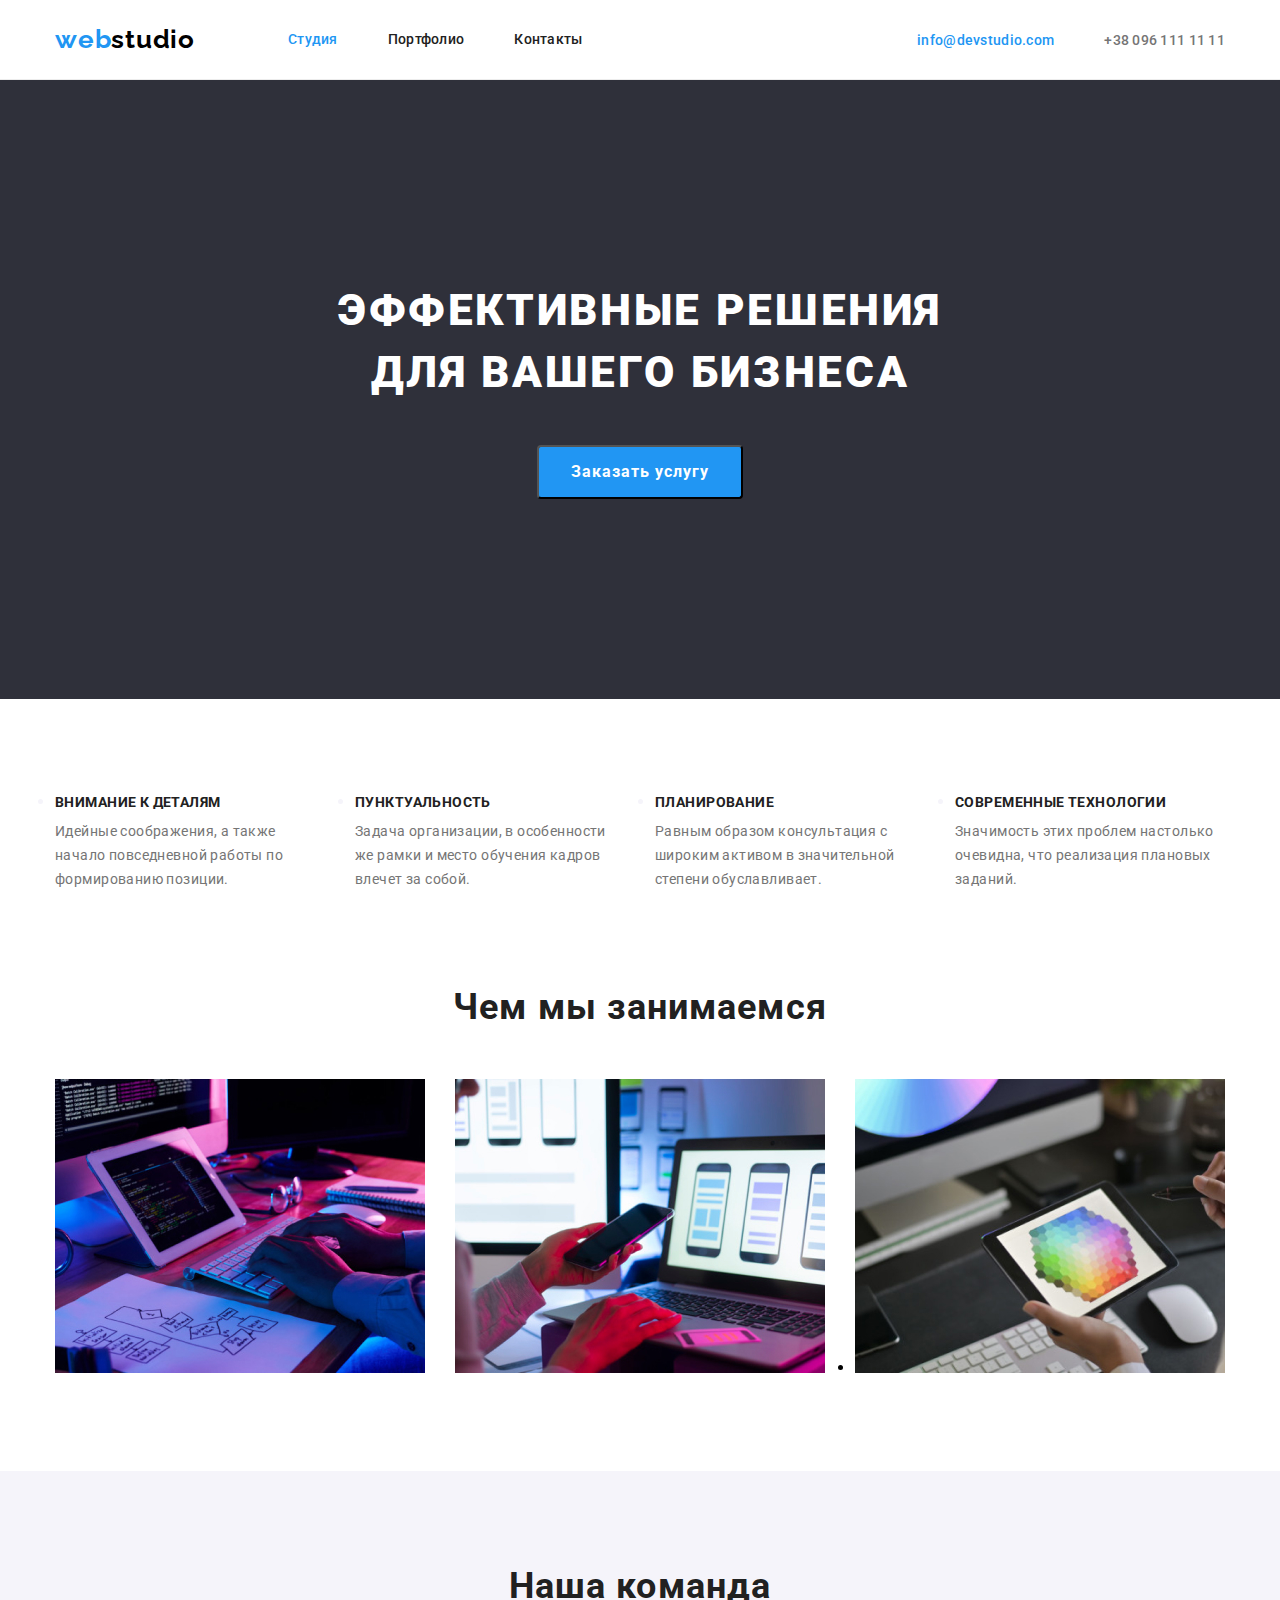
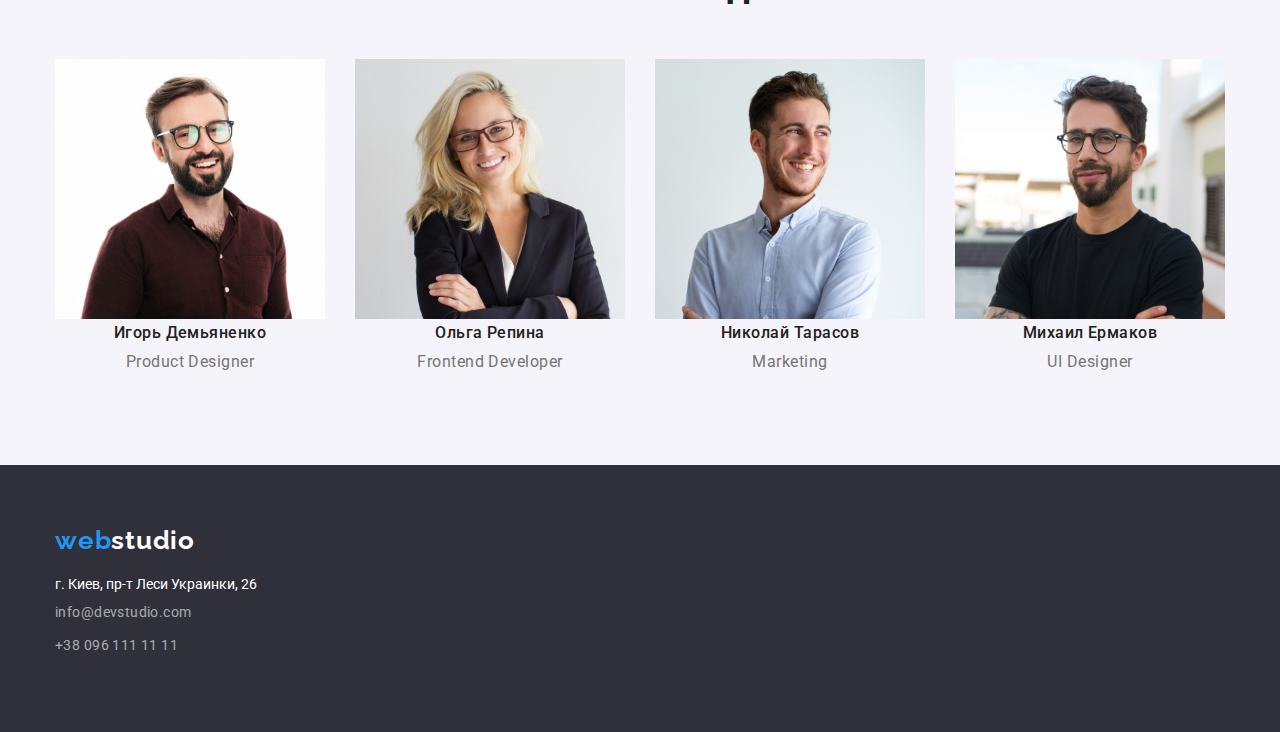
==== commit 11e1336e: "Правит ДЗ" ====
--- a/index.html
+++ b/index.html
@@ -1,135 +1,141 @@
 <!DOCTYPE html>
 <html lang="en">
+
 <head>
     <meta charset="UTF-8">
     <meta http-equiv="X-UA-Compatible" content="IE=edge">
     <meta name="viewport" content="width=device-width, initial-scale=1.0">
     <title>Document</title>
-    <link href="https://fonts.googleapis.com/css2?family=Raleway:wght@700&family=Roboto:wght@400;500;700;900&display=swap"
-        rel="stylesheet"/>
-    <link rel="stylesheet" href="https://cdnjs.cloudflare.com/ajax/libs/modern-normalize/1.1.0/modern-normalize.min.css"/>    
-    <link rel="tylesheet" href="./css/common.css"/>    
-    <link rel="stylesheet" href="./css/main.css"/>
+    <link
+        href="https://fonts.googleapis.com/css2?family=Raleway:wght@700&family=Roboto:wght@400;500;700;900&display=swap"
+        rel="stylesheet" />
+    <link rel="stylesheet"
+        href="https://cdnjs.cloudflare.com/ajax/libs/modern-normalize/1.1.0/modern-normalize.min.css" />
+    <link rel="tylesheet" href="./css/common.css" />
+    <link rel="stylesheet" href="./css/main.css" />
 </head>
+
 <body>
-    
-        <!--шапка-->
-        <header class="one">
-            <div class="container header-container">
-         <nav class="pov">
-            <a class="logo" href="./index.html">web<span class="logo-large">studio</span></a>
-            <ul  class="list">
-                 <li class="item"><a href="" class="link current">Студия</a></li>
-                 <li class="item"><a href="./portfolio.html" class="link">Портфолио</a></li>
-                 <li class="item"><a href="" class="link">Контакты</a></li>
-           </ul>
-         </nav>
-           <ul class="telephon list">
-                   <li class="item"><a href="mailto:info@devstudio.com" class="link-tele">info@devstudio.com</a></li>
-                   <li class="item"><a href="tel+380961111111" class="link-tel">+38 096 111 11 11</a></li>
-                   
-            </ul>  
-            </div>
-          
-        </header>
 
-    
-   
-    <!--Задачи компании--> 
+    <!--шапка-->
+    <header class="one">
+        <div class="container two">
+            <nav class="pov">
+                <a class="logo" href="./index.html">web<span class="logo-large">studio</span></a>
+                <ul class="list">
+                    <li class="item"><a href="" class="link current">Студия</a></li>
+                    <li class="item"><a href="./portfolio.html" class="link">Портфолио</a></li>
+                    <li class="item"><a href="" class="link">Контакты</a></li>
+                </ul>
+            </nav>
+            <ul class="telephon list">
+                <li class="item"><a href="mailto:info@devstudio.com" class="link-tele">info@devstudio.com</a></li>
+                <li class="item"><a href="tel+380961111111" class="link-tel">+38 096 111 11 11</a></li>
+
+            </ul>
+        </div>
+
+    </header>
+
+
+
+    <!--Задачи компании-->
 
     <main>
-        <section  class="page">
+        <section class="page">
             <div class="container">
-           <h1 class="title">Эффективные решения<br> для вашего бизнеса</h1>
-            <button type="button" class="button"> Заказать услугу</button>
+                <h1 class="title">Эффективные решения<br> для вашего бизнеса</h1>
+                <button type="button" class="button"> Заказать услугу</button>
             </div>
         </section>
-          <section class="section">
-              <div class="container"> 
-               <ul class="all">
-                   <li class="item">
+        <section class="section">
+            <div class="container">
+                <ul class="all">
+                    <li class="item">
                         <h3 class="slogan">Внимание к деталям </h3>
-                       <p class="desc">Идейные соображения, а также начало повседневной работы по формированию позиции.</p>
-                  </li>
-                  <li class="item">
-                       <h3 class="slogan">Пунктуальность</h3>
-                       <p class="desc">Задача организации, в особенности же рамки и место обучения кадров влечет за собой.</p>
-                 </li>
-                 <li class="item">
-                       <h3 class="slogan">Планирование</h3>
-                       <p class="desc">Равным образом консультация с широким активом в значительной степени обуславливает.</p>
-                  </li>
-                  <li class="item"> 
-                       <h3 class="slogan">Современные технологии</h3>
-                       <p class="desc">Значимость этих проблем настолько очевидна, что реализация плановых заданий.</p>
-                  </li>
+                        <p class="desc">Идейные соображения, а также начало повседневной работы по формированию позиции.
+                        </p>
+                    </li>
+                    <li class="item">
+                        <h3 class="slogan">Пунктуальность</h3>
+                        <p class="desc">Задача организации, в особенности же рамки и место обучения кадров влечет за
+                            собой.</p>
+                    </li>
+                    <li class="item">
+                        <h3 class="slogan">Планирование</h3>
+                        <p class="desc">Равным образом консультация с широким активом в значительной степени
+                            обуславливает.</p>
+                    </li>
+                    <li class="item">
+                        <h3 class="slogan">Современные технологии</h3>
+                        <p class="desc">Значимость этих проблем настолько очевидна, что реализация плановых заданий.</p>
+                    </li>
                 </ul>
-              </div>
-            </section>
+            </div>
+        </section>
 
         <!--Реклама компании-->
 
-        <section class="section">
-            <div class="header-container"></div>
-            <h2 class="slogan-title"> Чем мы занимаемся</h2>
-            <ul class="pictures">
-                <li class="item">
-                    <img src="./images/Клавиатура.jpg" alt="Клавиатура" width="370">
-                </li>
-                <li class="item">
-                    <img src="./images/Монитор.jpg" alt="Монитор" width="370">
-                </li>
-                <li class="item">
-                    <img src="./images/Айпед.jpg" alt="Айпед" width="370">
-                </li>
-            </ul>
+        <section class="section-compani">
+            <div class="container header-container">
+                <h2 class="slogan-title"> Чем мы занимаемся</h2>
+                <ul class="pictures">
+                    <li class="item">
+                        <img src="./images/Клавиатура.jpg" alt="Клавиатура" width="370">
+                    </li>
+                    <li class="item">
+                        <img src="./images/Монитор.jpg" alt="Монитор" width="370">
+                    </li>
+                    <li class="item">
+                        <img src="./images/Айпед.jpg" alt="Айпед" width="370">
+                    </li>
+                </ul>
+            </div>
         </section>
 
         <!--Лица компании-->
 
         <section class="comand">
-            <div class="header-container"></div>
-            <h2 class="slogan-title">Наша команда</h2>
-            <ul class="feature-list">
-                <li class="item">
-                    <img src="./images/Игорь.jpg" alt="Дизайнер продуктов Игорь" width="270">
-                    <h3 class="headline">Игорь Демьяненко</h3>
-                    <p class="information">Product Designer</p>
-                </li>
-                <li class="item">
-                    <img src="./images/Ольга.jpg" alt="Фронтенд-разработчик Ольга" width="270">
-                    <h3 class="headline">Ольга Репина</h3>
-                    <p class="information">Frontend Developer</p>
-                </li>
-                <li class="item">
-                    <img src="./images/Николай.jpg" alt="Маркетинг Николай" width="270">
-                    <h3 class="headline">Николай Тарасов</h3>
-                    <p class="information">Marketing</p>
-                </li>
-                <li class="item">
-                    <img src="./images/Михаил.jpg" alt="UI Дизайнер Михаил" width="270">
-                    <h3 class="headline">Михаил Ермаков</h3>
-                    <p class="information">UI Designer</p>
-                </li>
-
-            </ul>
+            <div class="container header-container">
+                <h2 class="slogan-title">Наша команда</h2>
+                <ul class="feature-list">
+                    <li class="item">
+                        <img src="./images/Игорь.jpg" alt="Дизайнер продуктов Игорь" width="270">
+                        <h3 class="headline">Игорь Демьяненко</h3>
+                        <p class="information">Product Designer</p>
+                    </li>
+                    <li class="item">
+                        <img src="./images/Ольга.jpg" alt="Фронтенд-разработчик Ольга" width="270">
+                        <h3 class="headline">Ольга Репина</h3>
+                        <p class="information">Frontend Developer</p>
+                    </li>
+                    <li class="item">
+                        <img src="./images/Николай.jpg" alt="Маркетинг Николай" width="270">
+                        <h3 class="headline">Николай Тарасов</h3>
+                        <p class="information">Marketing</p>
+                    </li>
+                    <li class="item">
+                        <img src="./images/Михаил.jpg" alt="UI Дизайнер Михаил" width="270">
+                        <h3 class="headline">Михаил Ермаков</h3>
+                        <p class="information">UI Designer</p>
+                    </li>
+                </ul>
+            </div>
 
         </section>
     </main>
     <!--Подвал-->
     <footer class="footer">
         <div class="container">
-        <a class="logo" href="./index.html">web<span class="logo-pic">studio</span></a>
-        <address class="aside">
-            г. Киев, пр-т Леси Украинки, 26
-            <ul class="mail">
-              <li class="item"><a href="mailto:info@devstudio.com" class="e-mail">info@devstudio.com</a></li>
-              <li class="item"><a href="tel+380961111111" class="e-mail">+38 096 111 11 11</a></li>
-            </ul>
-        </address>
+            <a class="logo" href="./index.html">web<span class="logo-pic">studio</span></a>
+            <address class="aside">
+                г. Киев, пр-т Леси Украинки, 26
+                <ul class="mail">
+                    <li class="item-telephon"><a href="mailto:info@devstudio.com" class="e-mail">info@devstudio.com</a>
+                    </li>
+                    <li class="item"><a href="tel+380961111111" class="e-mail">+38 096 111 11 11</a></li>
+                </ul>
+            </address>
         </div>
     </footer>
-</body>
-
-
-
+</body>--- a/css/main.css
+++ b/css/main.css
@@ -17,7 +17,9 @@
   font-family: Roboto, sans-serif;
 }
 
-
+.list {
+  display: flex;
+}
 /* Logo */
 
 .logo {
@@ -49,27 +51,37 @@
 
 .pov {
   display: flex;
-  
+  align-items: center;
+}
+
+
+
+.two {
+  display: flex;
+  align-items: center;
+}
+
+.telephon .list .item + .item {
+margin-left: 50px;
 }
 
 .telephon.list {
   margin-left: auto;
 }
 
-
+.telephon.list {
+  display: flex; 
+}
 
 .logo {
   text-decoration: none;
- 
-}
-
-.list {
-  display: flex;
-  align-items: center;
-}
+}
+
+
 
 .list .item:not(:last-child) {
   margin-right: 50px;
+  
 }
 
 
@@ -171,7 +183,7 @@
 }
 
 ul.mail {
-  margin: 0;
+  margin-top: 9px;
   padding-left: 0;
 }
 
@@ -203,9 +215,6 @@
 letter-spacing: 0.02em;
 }
 
-.telephon .list .item + .item {
-margin-left: 50px;
-}
 
 .link-tel {
   color: var(--primery-tex-color);
@@ -224,7 +233,7 @@
 
 .e-mail {
   margin-top: 9px;
-  margin-bottom: 9px;
+  margin-bottom: 0;
   color: rgba(255, 255, 255, 0.6);
 
 font-style: normal;
@@ -248,6 +257,10 @@
   padding-bottom: 94px;
 }
 
+.section-compani {
+   padding-top: 0;
+  padding-bottom: 94px;
+}
 
 .page .button: active {
     color: var(--title-tex-color)
@@ -261,14 +274,18 @@
   justify-content: center;
 }
 
+
 .feature-list .item:not(:last-child) {
   margin-right: 30px;
 }
 
+.feature-list li {
+  width: 270px;
+}
+
 .feature-list {
   color: var var(--title-tex-color);
 
-  
 font-style: normal;
 font-weight: 500;
 font-size: 16px;
@@ -281,25 +298,28 @@
 
 .footer {
   padding-top: 60px;
-  padding-bottom: 161px;
+  padding-bottom: 60px;
   background: var(--primery-footer-color);
 }
 
 .mail {
   list-style: none;
+  
 }
 
 .mail li a {
   text-decoration: none;
 }
 
-.mail > .item {
+.mail .item {
   margin-top: 9px;
-}
-
- .aside{
+  margin-bottom: 9;
+  
+}
+
+
+ .aside {
 margin-top: 20px;
-margin-bottom: 0;
 
 color: var(--primery-bg-color);
 
@@ -315,6 +335,7 @@
 .desc {
   margin-top: 10px;
   margin-bottom: 0;
+  
 
   color: var(--primery-tex-color);
 
@@ -336,6 +357,10 @@
   margin-right: 30px;
  align-items: center;
 }
+
+.all li {
+  width: 270px;
+}
   
 .pictures {
   display: flex;
@@ -344,18 +369,21 @@
 
 .pictures .item:not(:last-child) {
    margin-right: 30px;
- 
- display: inline-block;
+ display: block;
+}
+.pictures li {
+  width: 370px;
 }
 
 .pictures .item {
   margin-top: 0;
-  margin-bottom: 94px;
+  margin-bottom: 0;
 }
 
 .slogan {
-  margin-top: 75px;
+  margin-top: 0px;
   margin-bottom: 0;
+  
 
 
   color: var(--title-tex-color);
@@ -369,8 +397,9 @@
 }
 
 .slogan-title {
-margin-top: 94px;
+margin-top: 0px;
 margin-bottom: 50px;
+
 
   color: var(--title-tex-color);
 
@@ -396,12 +425,17 @@
 
 .comand {
   background: var(--primery-main-color);
-  
+}
+
+.comand {
+  padding-top: 94px;
+  padding-bottom: 94px;
 }
 
 .comand .headline {
-margin-top: 30px;
+margin-top: 0;
 margin-bottom: 0;
+
 
   color: var(--title-tex-color);
 
@@ -410,14 +444,14 @@
 font-size: 16px;
 line-height: 1.2;
 
-
 text-align: center;
 letter-spacing: 0.03em;
 }
 
 .information {
 margin-top: 10px;
-margin-bottom: 30px;
+margin-bottom: 0;
+
 
   color: var(--primery-tex-color);
 
@@ -439,10 +473,11 @@
   width: 1200px;
 }
 
+
 .header-container {
-  display: flex;
+  display: block;
   align-items: center;
-  border-bottom: 1px solid #ECECEC;
-}
-
-
+}
+
+
+
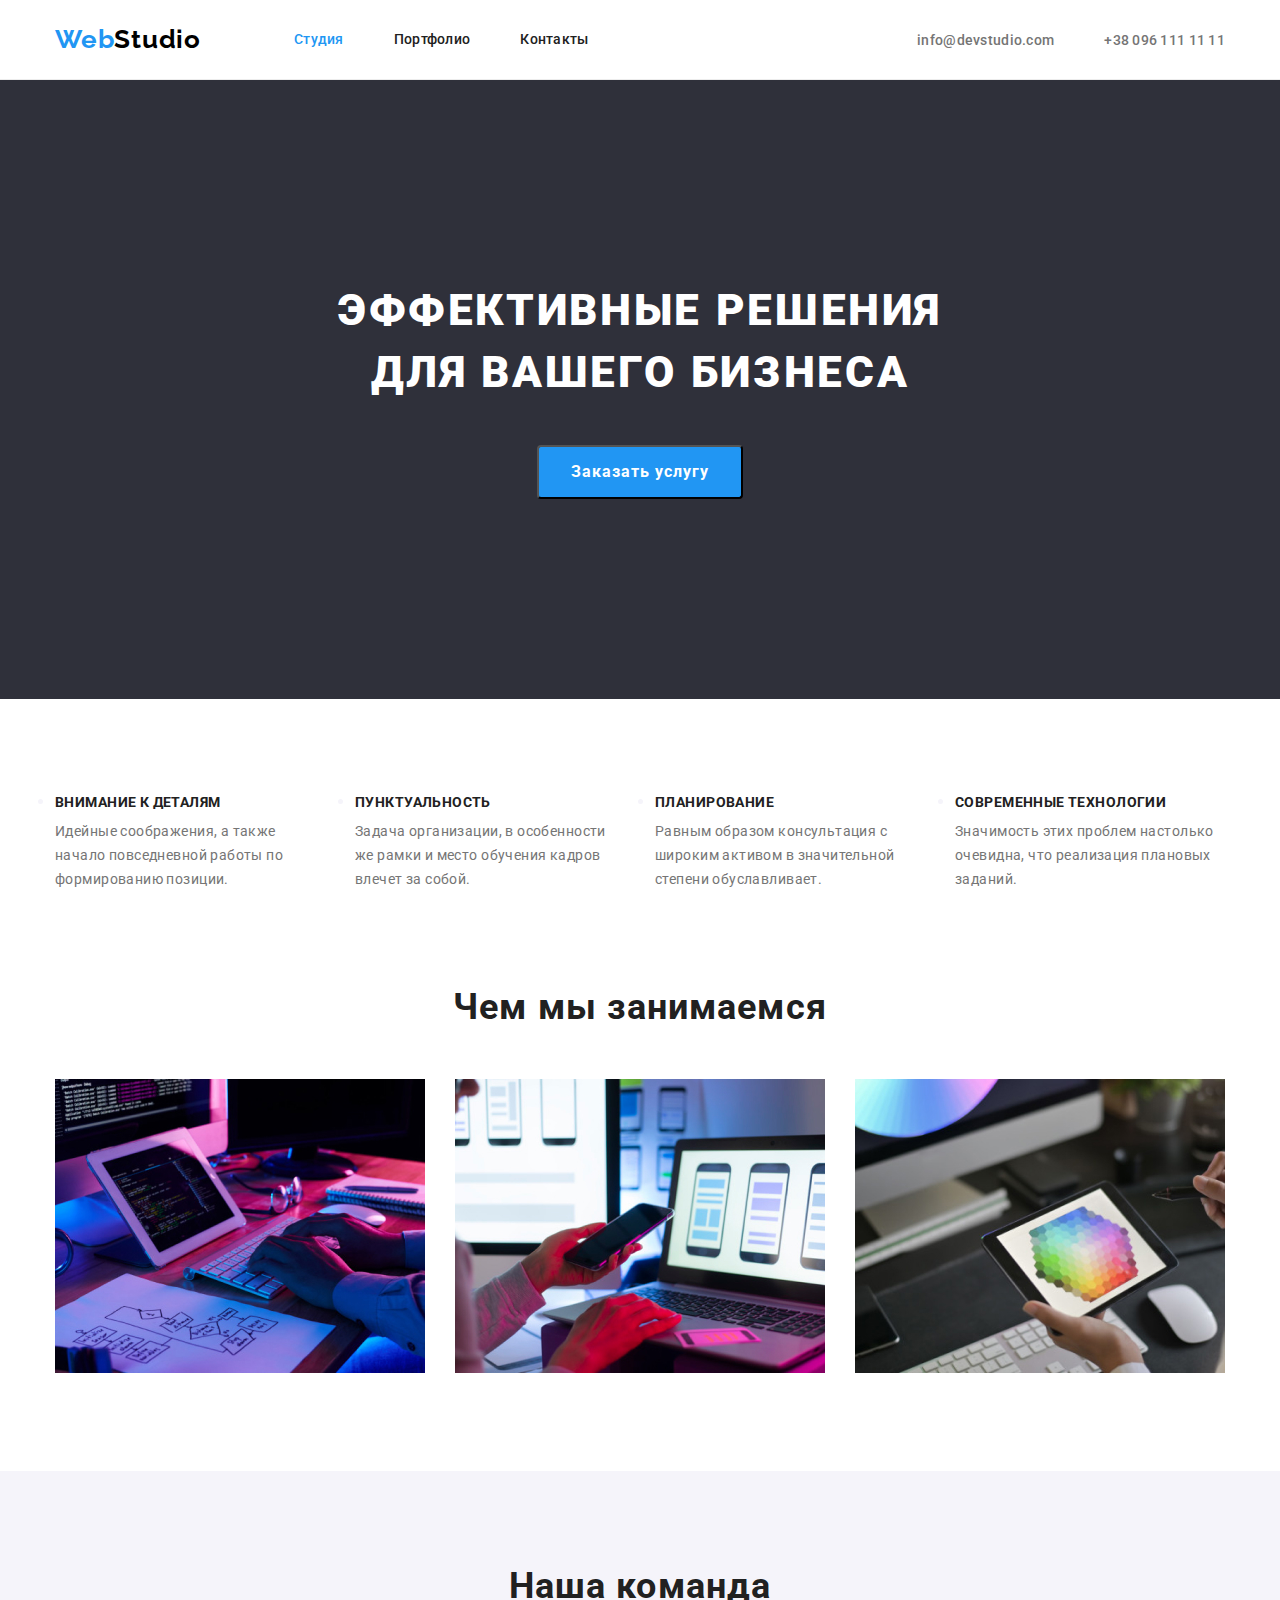
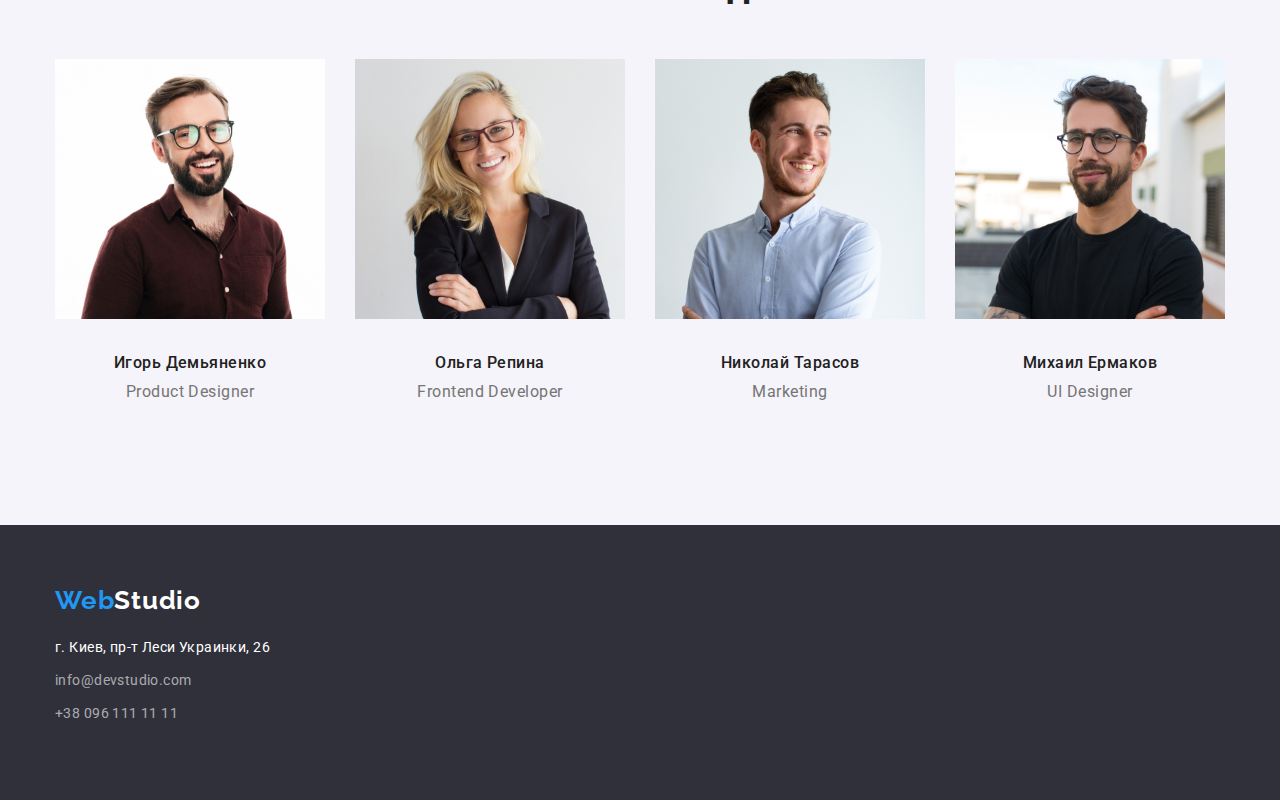
==== commit 1f56c2c4: "Редактирует" ====
--- a/index.html
+++ b/index.html
@@ -11,7 +11,7 @@
         rel="stylesheet" />
     <link rel="stylesheet"
         href="https://cdnjs.cloudflare.com/ajax/libs/modern-normalize/1.1.0/modern-normalize.min.css" />
-    <link rel="tylesheet" href="./css/common.css" />
+    <link rel="stylesheet" href="./css/common.css" />
     <link rel="stylesheet" href="./css/main.css" />
 </head>
 
@@ -21,7 +21,7 @@
     <header class="one">
         <div class="container two">
             <nav class="pov">
-                <a class="logo" href="./index.html">web<span class="logo-large">studio</span></a>
+                <a class="logo" href="./index.html">Web<span class="logo-large">Studio</span></a>
                 <ul class="list">
                     <li class="item"><a href="" class="link current">Студия</a></li>
                     <li class="item"><a href="./portfolio.html" class="link">Портфолио</a></li>
@@ -29,7 +29,7 @@
                 </ul>
             </nav>
             <ul class="telephon list">
-                <li class="item"><a href="mailto:info@devstudio.com" class="link-tele">info@devstudio.com</a></li>
+                <li class="item"><a href="mailto:info@devstudio.com" class="link-tel">info@devstudio.com</a></li>
                 <li class="item"><a href="tel+380961111111" class="link-tel">+38 096 111 11 11</a></li>
 
             </ul>
@@ -57,9 +57,10 @@
                         </p>
                     </li>
                     <li class="item">
-                        <h3 class="slogan">Пунктуальность</h3>
-                        <p class="desc">Задача организации, в особенности же рамки и место обучения кадров влечет за
-                            собой.</p>
+                        <div class="our team">
+                            <h3 class="slogan">Пунктуальность</h3>
+                            <p class="desc">Задача организации, в особенности же рамки и место обучения кадров влечет за
+                                собой.</p>
                     </li>
                     <li class="item">
                         <h3 class="slogan">Планирование</h3>
@@ -101,23 +102,31 @@
                 <ul class="feature-list">
                     <li class="item">
                         <img src="./images/Игорь.jpg" alt="Дизайнер продуктов Игорь" width="270">
-                        <h3 class="headline">Игорь Демьяненко</h3>
-                        <p class="information">Product Designer</p>
+                        <div class="our-team">
+                            <h3 class="headline">Игорь Демьяненко</h3>
+                            <p class="information">Product Designer</p>
+                        </div>
                     </li>
                     <li class="item">
                         <img src="./images/Ольга.jpg" alt="Фронтенд-разработчик Ольга" width="270">
-                        <h3 class="headline">Ольга Репина</h3>
-                        <p class="information">Frontend Developer</p>
+                        <div class="our-team">
+                            <h3 class="headline">Ольга Репина</h3>
+                            <p class="information">Frontend Developer</p>
+                        </div>
                     </li>
                     <li class="item">
                         <img src="./images/Николай.jpg" alt="Маркетинг Николай" width="270">
-                        <h3 class="headline">Николай Тарасов</h3>
-                        <p class="information">Marketing</p>
+                        <div class="our-team">
+                            <h3 class="headline">Николай Тарасов</h3>
+                            <p class="information">Marketing</p>
+                        </div>
                     </li>
                     <li class="item">
                         <img src="./images/Михаил.jpg" alt="UI Дизайнер Михаил" width="270">
-                        <h3 class="headline">Михаил Ермаков</h3>
-                        <p class="information">UI Designer</p>
+                        <div class="our-team">
+                            <h3 class="headline">Михаил Ермаков</h3>
+                            <p class="information">UI Designer</p>
+                        </div>
                     </li>
                 </ul>
             </div>
@@ -127,7 +136,7 @@
     <!--Подвал-->
     <footer class="footer">
         <div class="container">
-            <a class="logo" href="./index.html">web<span class="logo-pic">studio</span></a>
+            <a class="logo" href="./index.html">Web<span class="logo-pic">Studio</span></a>
             <address class="aside">
                 г. Киев, пр-т Леси Украинки, 26
                 <ul class="mail">
--- a/css/main.css
+++ b/css/main.css
@@ -104,13 +104,13 @@
 display: inline-block;
 border-radius: 4px;
 padding: 10px 32px;
-min-width: 200px;
+
 
   color: var(--primery-bg-color);
   background-color: var(--accent-color);
 
 font-style: normal;
-font-weight: bold;
+font-weight: 700;
 font-size: 16px;
 line-height: 1.9;
 letter-spacing: 0.06em;
@@ -175,6 +175,7 @@
 ul.pictures {
   margin: 0;
   padding-left: 0;
+  list-style: none;
 }
 
 ul.feature-list {
@@ -185,6 +186,10 @@
 ul.mail {
   margin-top: 9px;
   padding-left: 0;
+}
+
+.footer .logo {
+  margin-right: 0;
 }
 
 
@@ -205,17 +210,6 @@
 letter-spacing: 0.02em;
 }
 
-.link-tele {
-  color: var(--accent-color);
-
-  font-style: normal;
-font-weight: 500;
-font-size: 14px;
-line-height: 1.1;
-letter-spacing: 0.02em;
-}
-
-
 .link-tel {
   color: var(--primery-tex-color);
 
@@ -263,8 +257,9 @@
 }
 
 .page .button: active {
-    color: var(--title-tex-color)
-    background-color: var(var(--primery-bg-color))
+    color: var(--title-tex-color);
+    background: var(--primery-bg-color);
+   
 }
 
 /* primary tex */
@@ -326,7 +321,7 @@
 font-style: normal;
 font-weight: normal;
 font-size: 14px;
-line-height: 1.7
+line-height: 1.7;
 letter-spacing: 0.03em;
 }
 
@@ -364,12 +359,10 @@
   
 .pictures {
   display: flex;
-  justify-content: center;
 }
 
 .pictures .item:not(:last-child) {
    margin-right: 30px;
- display: block;
 }
 .pictures li {
   width: 370px;
@@ -388,7 +381,6 @@
 
   color: var(--title-tex-color);
 
-font-style: normal;
 font-weight: bold;
 font-size: 14px;
 line-height: 1.1;
@@ -473,11 +465,9 @@
   width: 1200px;
 }
 
-
-.header-container {
-  display: block;
-  align-items: center;
-}
-
-
-
+.our-team {
+  padding: 30px 32px;
+}
+
+
+
